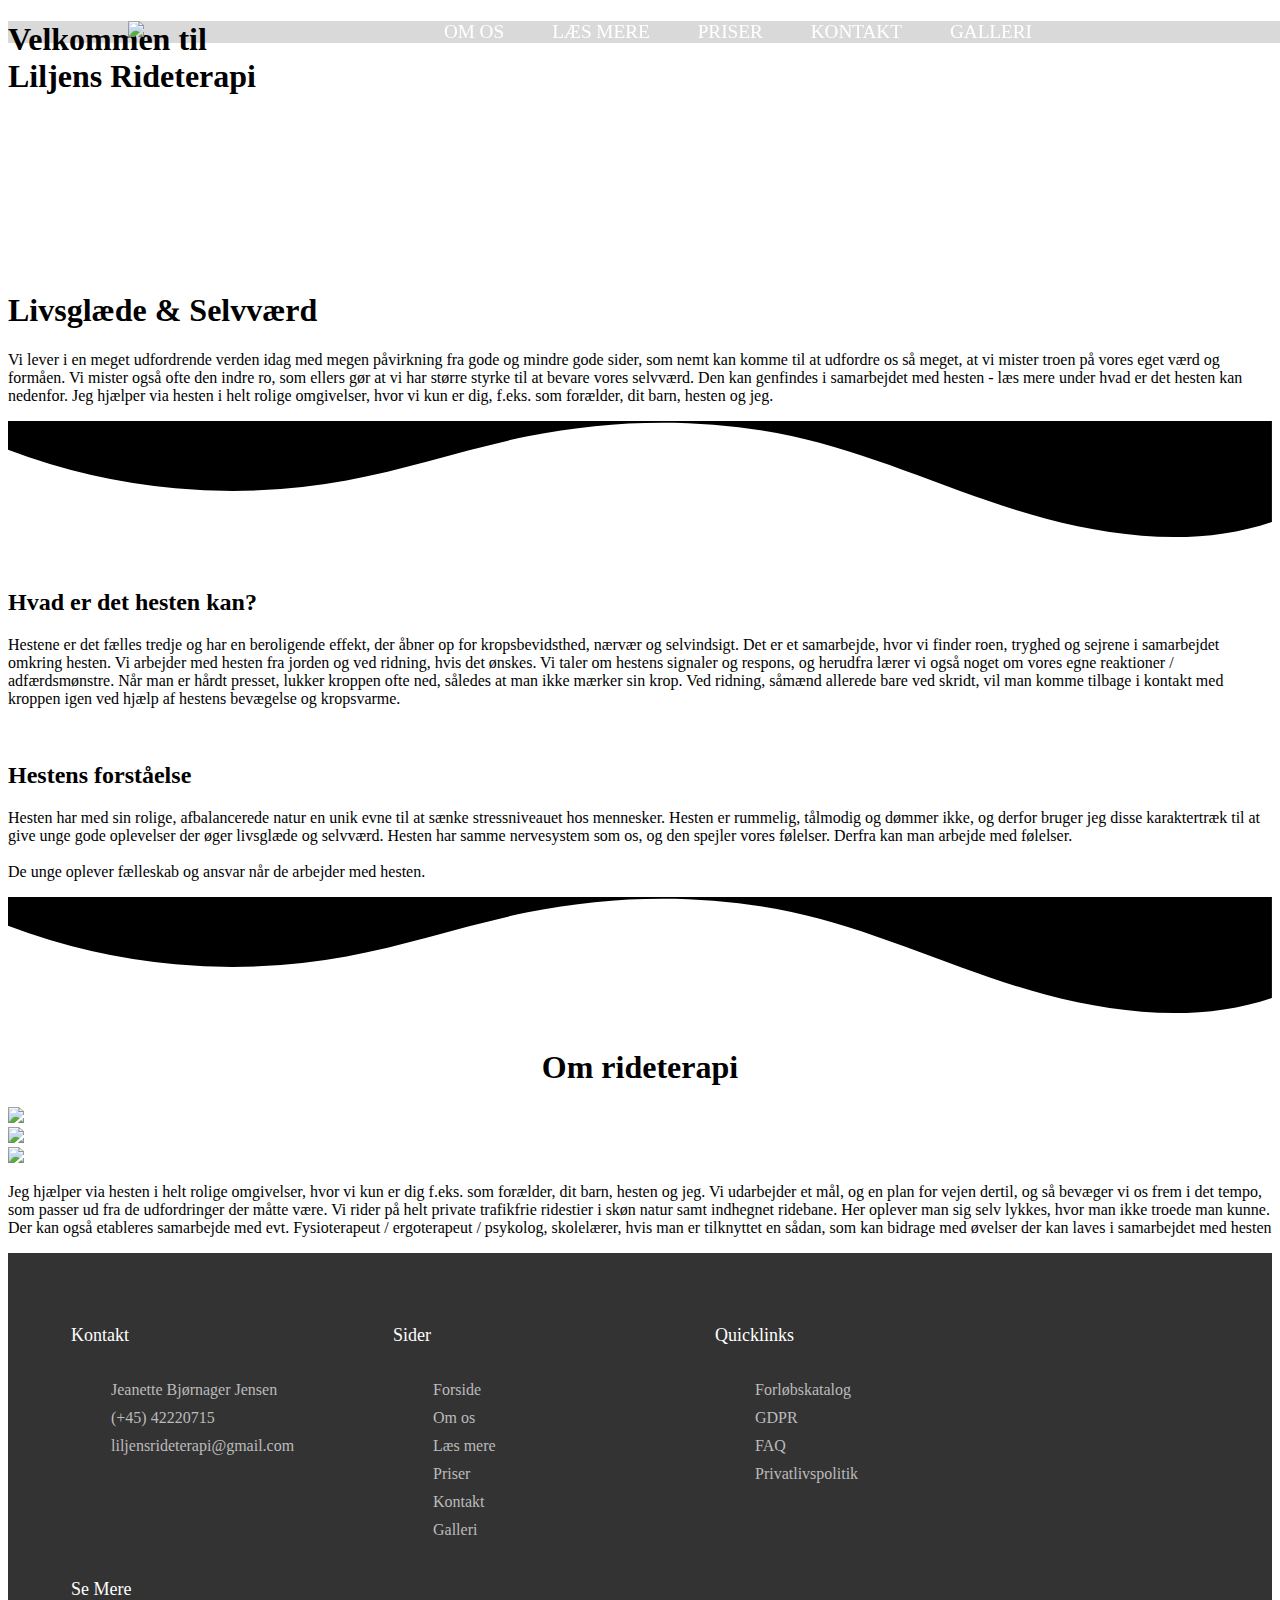
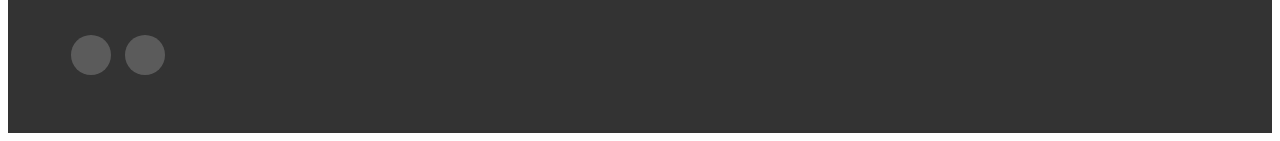
==== index.html @ 7e978960 "location section" ====
<!DOCTYPE html>
<html lang="da">
    <head>
        <meta name="viewport" content="width=device-width,initial-scale=1.0">
        <meta charset="utf-8">
        <title>Liljens Rideterapi</title>
        <link rel="stylesheet" href="css/style.css">
        <link rel="stylesheet" href="css/header.css">
        <link rel="stylesheet" href="css/footer.css">
        <link rel="stylesheet" href="css/pages/frontpage.css">
    </head>
    <body>
        <!-- This is the navbar, should always be 1:1 with other pages. -->
        <header id="navbar">   
            <a href="index.html">
                <img src="images/logo.webp" class="logo-img">
            </a>
            <input type="checkbox" id="nav-toggle" class="nav-toggle">
            <!-- ALWAYS KEEP <NAV> AFTER THIS LINE -->
                <nav>
                    <ul>
                        <li><a href="about_us.html">Om Os</a></li>
                        <li><a href="readmore.html">Læs Mere</a></li>
                        <li><a href="prices.html">Priser</a></li>
                        <li><a href="about_us.html#contact">Kontakt</a></li>
                        <li><a href="gallery.html">Galleri</a></li>
                    </ul>
                </nav>
            <label for="nav-toggle" class="nav-toggle-label">
                <span></span>
            </label>
        </header>

        <div class="vidbox">
            <h1>Velkommen til<br>Liljens Rideterapi</h1>
            <video class="video-bg" autoplay muted loop playsinline>
                <source src="videos/index.mp4" type="video/mp4">
            </video>
        </div>

        <div class="introduction">
            <div class="content">
                <h1>Livsglæde & Selvværd</h1>
                <p>
                    Vi lever i en meget udfordrende verden idag med megen påvirkning fra gode og mindre gode sider,
                    som nemt kan komme til at udfordre os så meget, at vi mister troen på vores eget værd og formåen.
                    Vi mister også ofte den indre ro, som ellers gør at vi har større styrke til at bevare vores selvværd.
                    Den kan genfindes i samarbejdet med hesten - læs mere under hvad er det hesten kan nedenfor.
                    Jeg hjælper via hesten i helt rolige omgivelser, hvor vi kun er dig, f.eks. som forælder, dit barn, hesten og jeg.
                </p>
                <div class="wave">
                    <svg data-name="Layer 1" xmlns="http://www.w3.org/2000/svg" viewBox="0 0 1200 120" preserveAspectRatio="none">
                        <path d="M321.39,56.44c58-10.79,114.16-30.13,172-41.86,82.39-16.72,168.19-17.73,250.45-.39C823.78,31,906.67,72,985.66,92.83c70.05,18.48,146.53,26.09,214.34,3V0H0V27.35A600.21,600.21,0,0,0,321.39,56.44Z" class="shape-fill"></path>
                    </svg>
                </div>
            </div>
        </div>

        <div class="midpage">
            <div class="wrapper">
                <img class="img-left" src="images/index/about_horse_left.webp" alt="">
                <div class="text-box-left">
                    <h2>Hvad er det hesten kan?</h2>
                    <p> 
                        Hestene er det fælles tredje og har en beroligende effekt, der 
                        åbner op for kropsbevidsthed, nærvær og selvindsigt.
                        Det er et samarbejde, hvor vi finder roen, tryghed og sejrene i 
                        samarbejdet omkring hesten. Vi arbejder med hesten fra jorden og 
                        ved ridning, hvis det ønskes. Vi taler om hestens signaler og respons, 
                        og herudfra lærer vi også noget om vores egne reaktioner / adfærdsmønstre. 
                        Når man er hårdt presset, lukker kroppen ofte ned, således at man ikke mærker sin krop.
                        Ved ridning, såmænd allerede bare ved skridt, vil man komme tilbage i kontakt med kroppen igen
                        ved hjælp af hestens bevægelse og kropsvarme.
                    </p>
                </div>
                <img class="img-right" src="images/index/about_horse_right.webp" alt="">
                <div class="text-box-right">
                    <h2>Hestens forståelse</h2>
                    <p>
                        Hesten har med sin rolige, afbalancerede natur en unik evne til 
                        at sænke stressniveauet hos mennesker. Hesten er rummelig, 
                        tålmodig og dømmer ikke, og derfor bruger jeg disse karaktertræk 
                        til at give unge gode oplevelser der øger livsglæde og selvværd.
                        Hesten har samme nervesystem som os, og den spejler vores følelser. Derfra kan man arbejde med følelser.
                        <br><br>
                        De unge oplever fælleskab og ansvar når de arbejder med hesten.
                    </p>
                </div>
            </div>
            <div class="custom-shape-divider-bottom-1689086225">
                <svg data-name="Layer 1" xmlns="http://www.w3.org/2000/svg" viewBox="0 0 1200 120" preserveAspectRatio="none">
                    <path d="M321.39,56.44c58-10.79,114.16-30.13,172-41.86,82.39-16.72,168.19-17.73,250.45-.39C823.78,31,906.67,72,985.66,92.83c70.05,18.48,146.53,26.09,214.34,3V0H0V27.35A600.21,600.21,0,0,0,321.39,56.44Z" class="shape-fill"></path>
                </svg>
            </div>
        </div>

        <div class="img-roll">
            <h1 style="text-align: center; font-size: 42;">Om rideterapi</h1>
            <div class="box">
                <div class="imgrow">
                    <img src="images/index/about_therapy_left.webp">
                </div>

                <div class="imgrow">
                    <img src="images/index/about_therapy_center.webp">
                </div>

                <div class="imgrow">
                    <img src="images/index/about_therapy_right.webp">
                </div>
            </div>
        </div>

        <div class="endpage">
            <div class="content">
                <p>
                    Jeg hjælper via hesten i helt rolige omgivelser, hvor vi kun er dig  f.eks. som forælder, 
                    dit barn, hesten og jeg. Vi udarbejder et mål, og en plan for vejen dertil, og så bevæger 
                    vi os frem i det tempo, som passer ud fra de  udfordringer der måtte være. 
                    Vi rider på helt private trafikfrie ridestier i skøn natur samt indhegnet ridebane.
                    Her oplever man sig selv lykkes, hvor man ikke troede man kunne.
                    Der kan også etableres samarbejde med evt.
                    Fysioterapeut / ergoterapeut / psykolog, skolelærer, hvis man er tilknyttet 
                    en sådan, som kan bidrage med  øvelser der kan laves i samarbejdet med hesten
                </p>
            </div>
        </div>

        <footer>
            <div class="footer-container">
                <div class="footer-row">
                    <div class="footer-col">
                        <h4>Kontakt</h4>
                        <ul>
                            <li><a> Jeanette Bjørnager Jensen</a></li>
                            <li><a>(+45) 42220715</a></li>
                            <li><a>liljensrideterapi@gmail.com</a></li>
                        </ul>
                    </div>
                    <div class="footer-col">
                        <h4>Sider</h4>
                        <ul>
                            <li><a href="index.html">Forside</a></li>
                            <li><a href="about_us.html">Om os</a></li>
                            <li><a href="readmore.html">Læs mere</a></li>
                            <li><a href="prices.html">Priser</a></li>
                            <li><a href="about_us.html#contact">Kontakt</a></li>
                            <li><a href="gallery.html">Galleri</a></li>
                        </ul>
                    </div>
                    <div class="footer-col">
                        <h4>Quicklinks</h4>
                        <ul>
                            <li><a target="_blank" rel="noreferrer noopener" href="#">Forløbskatalog</a></li>
                            <li><a target="_blank" rel="noreferrer noopener" href="#">GDPR</a></li>
                            <li><a target="_blank" rel="noreferrer noopener" href="#">FAQ</a></li>
                            <li><a target="_blank" rel="noreferrer noopener" href="#">Privatlivspolitik</a></li>
                        </ul>
                    </div>
                    <div class="footer-col">
                        <h4>Se mere</h4>
                        <div class="social-links">
                            <a target="_blank" rel="noreferrer noopener" href="https://www.facebook.com/profile.php?id=100095367817669"><i class="fab fa-facebook-f"></i></a>
                            <a target="_blank" rel="noreferrer noopener" href="https://www.youtube.com/watch?v=_ypN3H0kJZA"><i class="fab fa-youtube"></i></a>
                        </div>
                    </div>
                </div>
            </div>
        </footer>

        <!-- <script src="js/index.js"></script> -->
        <script type="text/javascript">
            navbar = document.getElementById("navbar");
            navbar.classList.add('nav-background-light');
                window.addEventListener("scroll", function() {
                    var scrollTop = window.pageYOffset || document.documentElement.scrollTop;
                    if (scrollTop < 400) {
                        navbar.style.top = "0";
                    } else {
                        navbar.style.top = "-150px";
                    }
                })
        </script>

    </body>
</html>
---- css/style.css ----
:root {
    --vidbox-color: rgba(0, 0, 0, 0);
    --bg-blue: rgb(222, 236, 255);
    --bg-white: white;
    --text-color: #2d2e33;
    --wave-color-light: white;
    --wave-color-blue: rgb(222, 236, 255);
    --img-outline-color: #2d2e33;
    --contact-form-outline: #7e98be;
    --input-outline: rgba(0, 0, 0, 0.1);
    --input-outline-focus: #7bd4b1;
    --blog-text-color: rgb(92, 116, 151);
    --price-box-color: #ececec;
    --header-color: rgba(0, 0, 0, 0.15);
    --blog-box-color: white;
    --blog-box-outline: #ececec;
    --blog-title-color: #272727;
}
---- css/header.css ----
/* navigation styles start here */

header {
    background: var(--header-color);
    text-align: center;
    position: fixed;
    z-index: 999;
    width: 100%;
}

.nav-toggle {
    display: none;
}

.nav-toggle-label {
    position: absolute;
    top: 0;
    left: 0;
    margin-left: 1em;
    height: 100%;
    display: flex;
    align-items: center;
}

.nav-toggle-label span,
.nav-toggle-label span::before,
.nav-toggle-label span::after {
    display: block;
    background: white;
    height: 2px;
    width: 2em;
    border-radius: 2px;
    position: relative;
}

.nav-toggle-label span::before,
.nav-toggle-label span::after {
    content: '';
    position: absolute;
}

.nav-toggle-label span::before {
    bottom: 7px;
}

.nav-toggle-label span::after {
    top: 7px;
}

nav {
    position: absolute;
    text-align: left;
    top: 100%;
    left: 0;
    background: var(--header-color);
    width: 100%;
    transform: scale(1, 0);
    transform-origin: top;
    transition: transform 400ms ease-in-out;
}

nav ul {
    margin: 0;
    padding: 0;
    list-style: none;
}

nav li {
    margin-bottom: 1em;
    margin-left: 1em;
}

nav a {
    color: white;
    text-decoration: none;
    font-size: 1.2rem;
    text-transform: uppercase;
    opacity: 0;
    transition: opacity 150ms ease-in-out;
}

nav a:hover {
    color: var(--text-color);
}

.nav-toggle:checked ~ nav {
    transform: scale(1,1);
}

.nav-toggle:checked ~ nav a {
    opacity: 1;
    transition: opacity 250ms ease-in-out 250ms;
}

.logo-img {
    grid-column: 1 / 2;
    height: 8em;
    cursor: pointer;
}

/* handle design on larger windows */
@media screen and (min-width: 800px) {
    .nav-toggle-label {
        display: none;
    }

    header {
        display: grid;
        grid-template-columns: 1fr auto minmax(600px, 3fr) 1fr;
    }

    nav {
        all: unset;
        grid-column: 3 / 4;
        display: flex;
        justify-content: flex-end;
        align-items: center;
    }

    nav ul {
        display: flex;
    }

    nav li {
        margin-left: 3em;
        margin-bottom: 0;
    }

    nav a {
        opacity: 1;
        position: relative;
    }

    nav a::before {
        content: '';
        display: block;
        height: 2px;
        background: var(--text-color);
        position: absolute;
        bottom: -.5em;
        left: 0;
        right: 0;
        transform: scale(0, 1);
        transition: transform ease-in-out 250ms;
    }

    nav a:hover::before {
        transform: scale(1, 1);
    }
}
---- css/footer.css ----
footer {
    background: #333;
    color: white;
    padding: 3em;

    margin-top: auto;
}

.footer-container {
    max-width: 1170px;
    margin: auto;
}

ul {
    list-style: none;
}

.footer-row {
    display: flex;
    flex-wrap: wrap;
}

.footer-col {
    width: 25%;
    padding: 0 15px;
}

.footer-col h4 {
    font-size: 18px;
    color: white;
    text-transform: capitalize;
    margin-bottom: 35px;
    font-weight: 500;
    position: relative;
}

.footer-col h4::before {
    content: '';
    position: absolute;
    left: 0;
    bottom: -10px;
    background-color: var(--backgroundcolor);
    height: 2px;
    box-sizing: border-box;
    width: 50px;
}

.footer-col ul li:not(:last-child) {
    margin-bottom: 10px;
}

.footer-col ul li a {
    font-size: 16px;
    color: #ffffff;
    text-decoration: none;
    font-weight: 300;
    color: #bbbbbb;
    display: block;
    transition: all 0.3s ease;
}

.footer-col ul li a:hover {
    color: #ffffff;
    padding-left: 8px;
}

.footer-col .social-links a {
    display: inline-flex;
    height: 40px;
    width: 40px;
    background-color: rgba(255, 255, 255, 0.2);
    margin: 0 10px 10px 0;
    text-decoration: none;
    text-align: center;
    align-items: center;
    justify-content: center;
    line-height: 40px;
    border-radius: 50%;
    color: white;
    transition: all 0.5s ease;
}

.footer-col .social-links a:hover {
    color: #24262b;
    background-color: white;
}

/* responsive */

@media(max-width: 767px) {
    .footer-col {
        width: 50%;
        margin-bottom: 30px;
    }
}

@media(max-width: 574px) {
    .footer-col {
        width: 100%;
    }
}
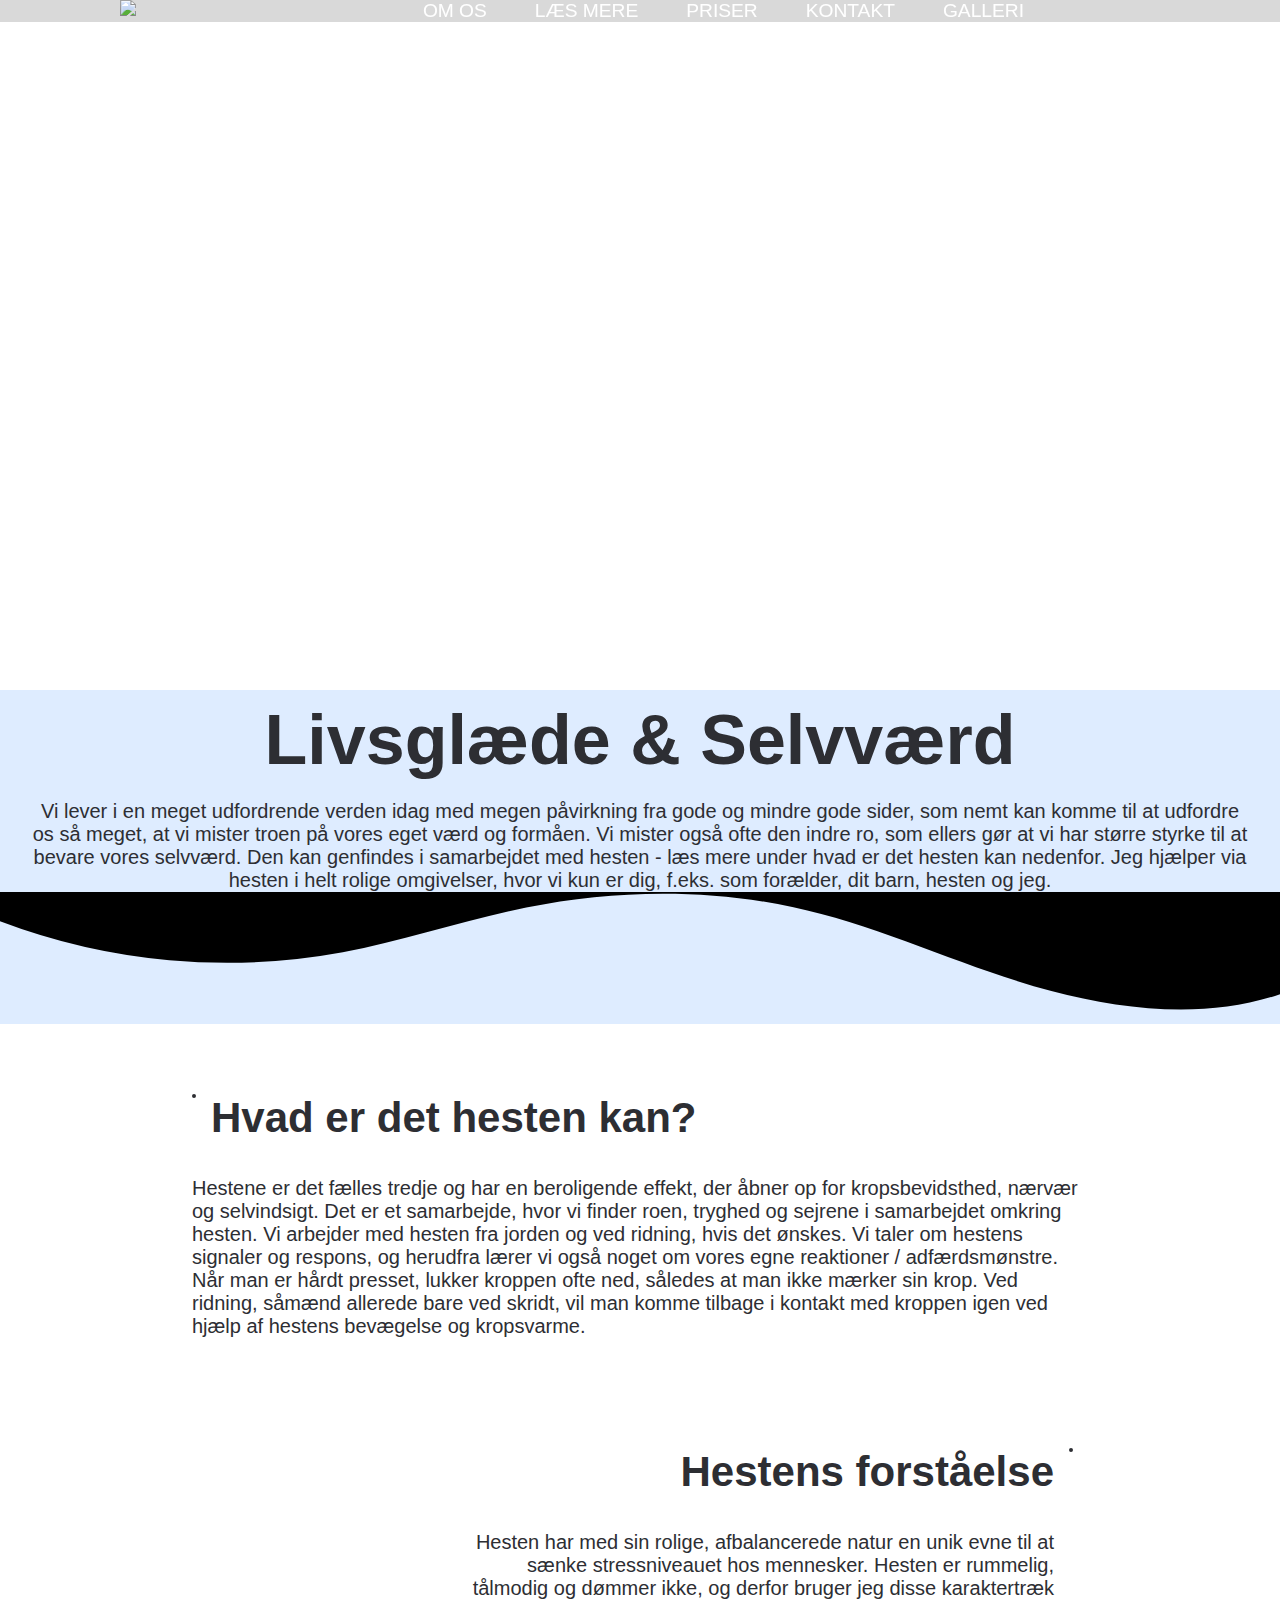
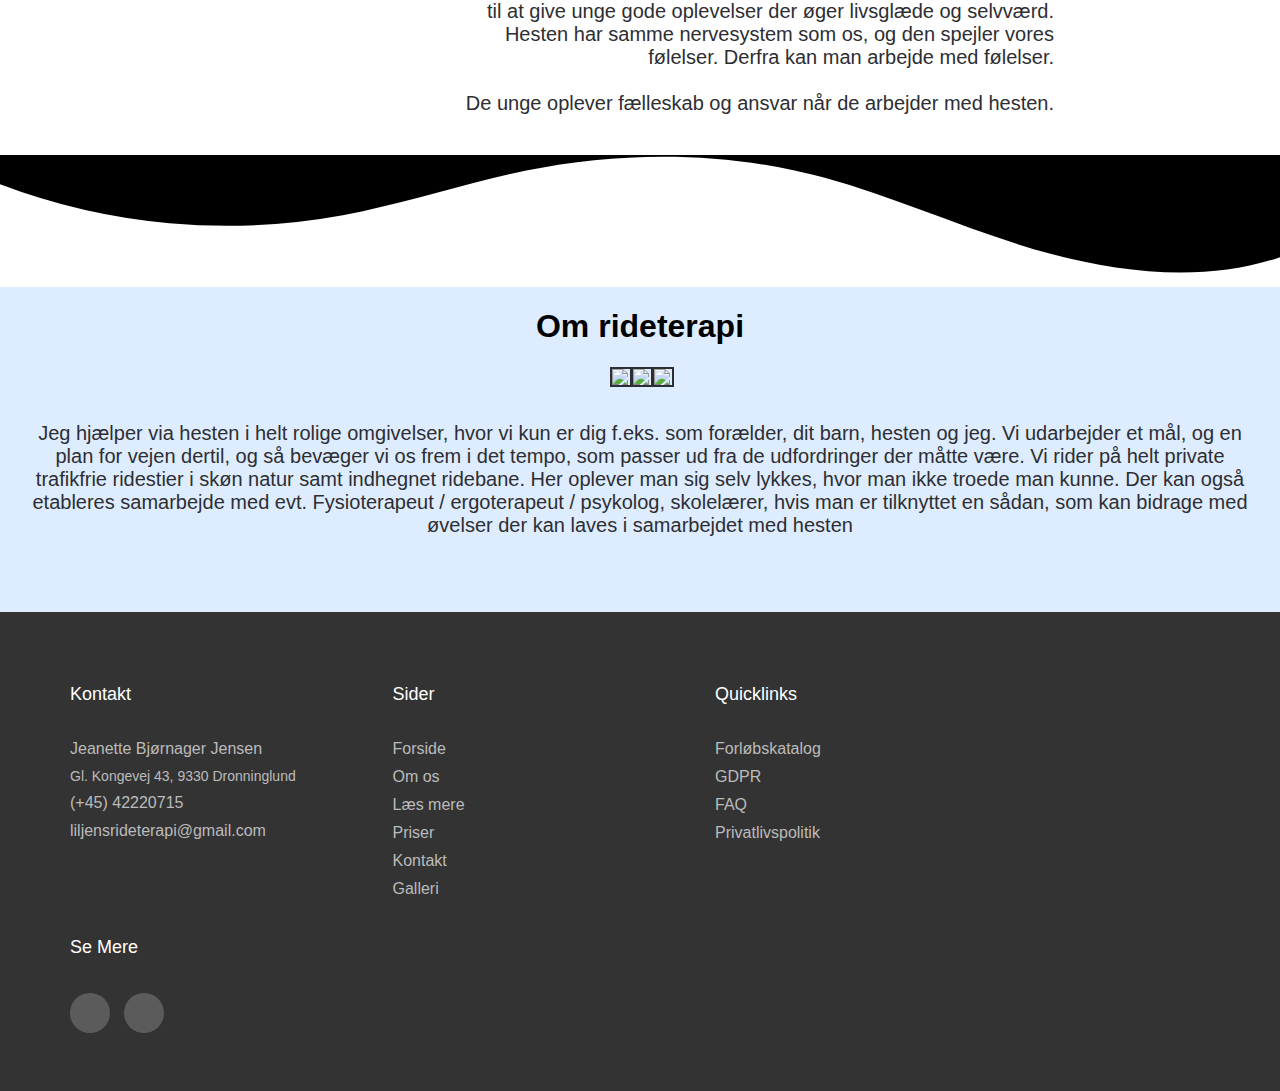
==== commit f172d898: "address on footer" ====
--- a/index.html
+++ b/index.html
@@ -7,7 +7,7 @@
         <link rel="stylesheet" href="css/style.css">
         <link rel="stylesheet" href="css/header.css">
         <link rel="stylesheet" href="css/footer.css">
-        <link rel="stylesheet" href="css/pages/frontpage.css">
+        <link rel="stylesheet" href="css/pages/index.css">
     </head>
     <body>
         <!-- This is the navbar, should always be 1:1 with other pages. -->
@@ -48,7 +48,7 @@
                     Den kan genfindes i samarbejdet med hesten - læs mere under hvad er det hesten kan nedenfor.
                     Jeg hjælper via hesten i helt rolige omgivelser, hvor vi kun er dig, f.eks. som forælder, dit barn, hesten og jeg.
                 </p>
-                <div class="wave">
+                <div class="top-wave-index">
                     <svg data-name="Layer 1" xmlns="http://www.w3.org/2000/svg" viewBox="0 0 1200 120" preserveAspectRatio="none">
                         <path d="M321.39,56.44c58-10.79,114.16-30.13,172-41.86,82.39-16.72,168.19-17.73,250.45-.39C823.78,31,906.67,72,985.66,92.83c70.05,18.48,146.53,26.09,214.34,3V0H0V27.35A600.21,600.21,0,0,0,321.39,56.44Z" class="shape-fill"></path>
                     </svg>
@@ -87,7 +87,7 @@
                     </p>
                 </div>
             </div>
-            <div class="custom-shape-divider-bottom-1689086225">
+            <div class="bottom-wave">
                 <svg data-name="Layer 1" xmlns="http://www.w3.org/2000/svg" viewBox="0 0 1200 120" preserveAspectRatio="none">
                     <path d="M321.39,56.44c58-10.79,114.16-30.13,172-41.86,82.39-16.72,168.19-17.73,250.45-.39C823.78,31,906.67,72,985.66,92.83c70.05,18.48,146.53,26.09,214.34,3V0H0V27.35A600.21,600.21,0,0,0,321.39,56.44Z" class="shape-fill"></path>
                 </svg>
@@ -133,6 +133,7 @@
                         <h4>Kontakt</h4>
                         <ul>
                             <li><a> Jeanette Bjørnager Jensen</a></li>
+                            <li><a style="font-size:14px">Gl. Kongevej 43, 9330 Dronninglund</a></li>
                             <li><a>(+45) 42220715</a></li>
                             <li><a>liljensrideterapi@gmail.com</a></li>
                         </ul>
--- a/css/pages/index.css
+++ b/css/pages/index.css
@@ -0,0 +1,203 @@
+@import url('https://fonts.googleapis.com/css2?family=Poppins:wght@300;400;500;600;700&display=swap');
+
+* {
+    padding: 0px;
+}
+
+html {
+    height: 100%;
+}
+
+body {
+    margin: 0;
+    /* Body background left out for curvature background. */
+    /* background: var(--backgroundcolor); */
+    font-family: 'Work Sans', sans-serif;
+    font-weight: 400;
+
+    min-height: 100%;
+
+    display: flex;
+    flex-direction: column;
+}
+
+/* Video background box */
+.vidbox {
+    display: flex;
+    justify-content: center;
+    align-items: center;
+    text-align: center;
+    background: var(--vidbox-color);
+    color: white;
+    padding-bottom: 15px;
+    position: relative;
+    overflow: hidden;
+    min-height: 75vh;
+}
+
+.vidbox h1 {
+    position: absolute;
+    bottom: 0;
+}
+
+.video-bg {
+    position: absolute;
+    z-index: -1;
+    top: 50%;
+    left: 50%;
+    transform: translate(-50%, -50%);
+    min-width: 100%;
+    min-height: 100%;
+}
+
+/* Introduction text */
+.introduction {
+    background-color: var(--bg-blue);
+}
+
+.content{
+    display: block;
+    text-align: center;
+    color:var(--text-color);
+    max-width: 100%;
+}
+
+.content h1{
+    font-size: 40px;
+    margin-top: 10px;
+    position: relative;
+    margin-bottom: 5px;
+}
+
+.content p{
+    font-size: 20px;
+    margin-right: auto;
+    margin-left: auto;
+    max-width: 95%;
+    word-wrap: normal;
+    margin-bottom: 0;
+}
+
+/* Two images */
+.midpage {
+    background-color: var(--bg-white);
+}
+
+.wrapper {
+    margin: 70px auto;
+    width: 70%;
+}
+
+.img-left {
+    max-width: 360px;
+    float: left;
+    border: 2px solid var(--img-outline-color);
+    border-radius: 5px;
+    margin-right: 15px;
+    margin-bottom: 10px;
+}
+
+.text-box-left {
+    color: var(--text-color);
+    margin-bottom: 110px;
+    text-align: left;
+    width: 100%;
+}
+
+.text-box-left h2,
+.text-box-right h2 {
+    font-size: 42px;
+    margin-top: 0;
+}
+
+.img-right {
+    max-width: 360px;
+    float: left;
+    border: 2px solid var(--img-outline-color);
+    border-radius: 5px;
+    margin-right: 15px;
+    margin-bottom: 10px;
+}
+
+.text-box-right {
+    color: var(--text-color);
+    margin-bottom: 20px;
+    text-align: left;
+    max-width: 100%;
+}
+
+.text-box-left p,
+.text-box-right p {
+    font-size: 20px;
+}
+
+/* 3 Images near the page bottom */
+.img-roll {
+    display: flex;
+    flex-direction: column;
+    justify-content: center;
+    align-items: center;
+    text-align: center;
+    padding: 0px 60px 0 60px;
+    background-color: var(--bg-blue);
+}
+
+.img-roll .box{
+    display: flex;
+    flex-direction: row;
+    justify-content: space-between;
+}
+
+.img-roll .box .imgrow{
+    display: flex;
+    flex-direction: column;
+    width: 30%;
+}
+
+.img-roll .box .imgrow img{
+    width: 100%;
+    margin-bottom: 15px;
+    border: 2px solid var(--img-outline-color);
+}
+
+.endpage {
+    background-color: var(--bg-blue);
+    padding-bottom: 75px;
+}
+
+/* Handle design on larger screens. */
+@media screen and (min-width: 1200px) {
+    .vidbox {
+        min-height: 75vh;
+    }
+
+    .content h1 {
+        font-size: 70px;
+    }
+
+    .logo {
+        grid-column: 1 / 2;
+        color: var(--text-color);
+    }
+
+    .img-left {
+        max-width: 360px;
+        max-height: 275px;
+    }
+
+    .img-right {
+        max-width: 360px;
+        max-height: 275px;
+        float: right;
+        border: 2px solid var(--text-color);
+        border-radius: 5px;
+        margin-left: 15px;
+    }
+    
+    .text-box-right {
+        color: var(--text-color);
+        text-align: right;
+        max-width: 600px;
+        float: right;
+    }
+}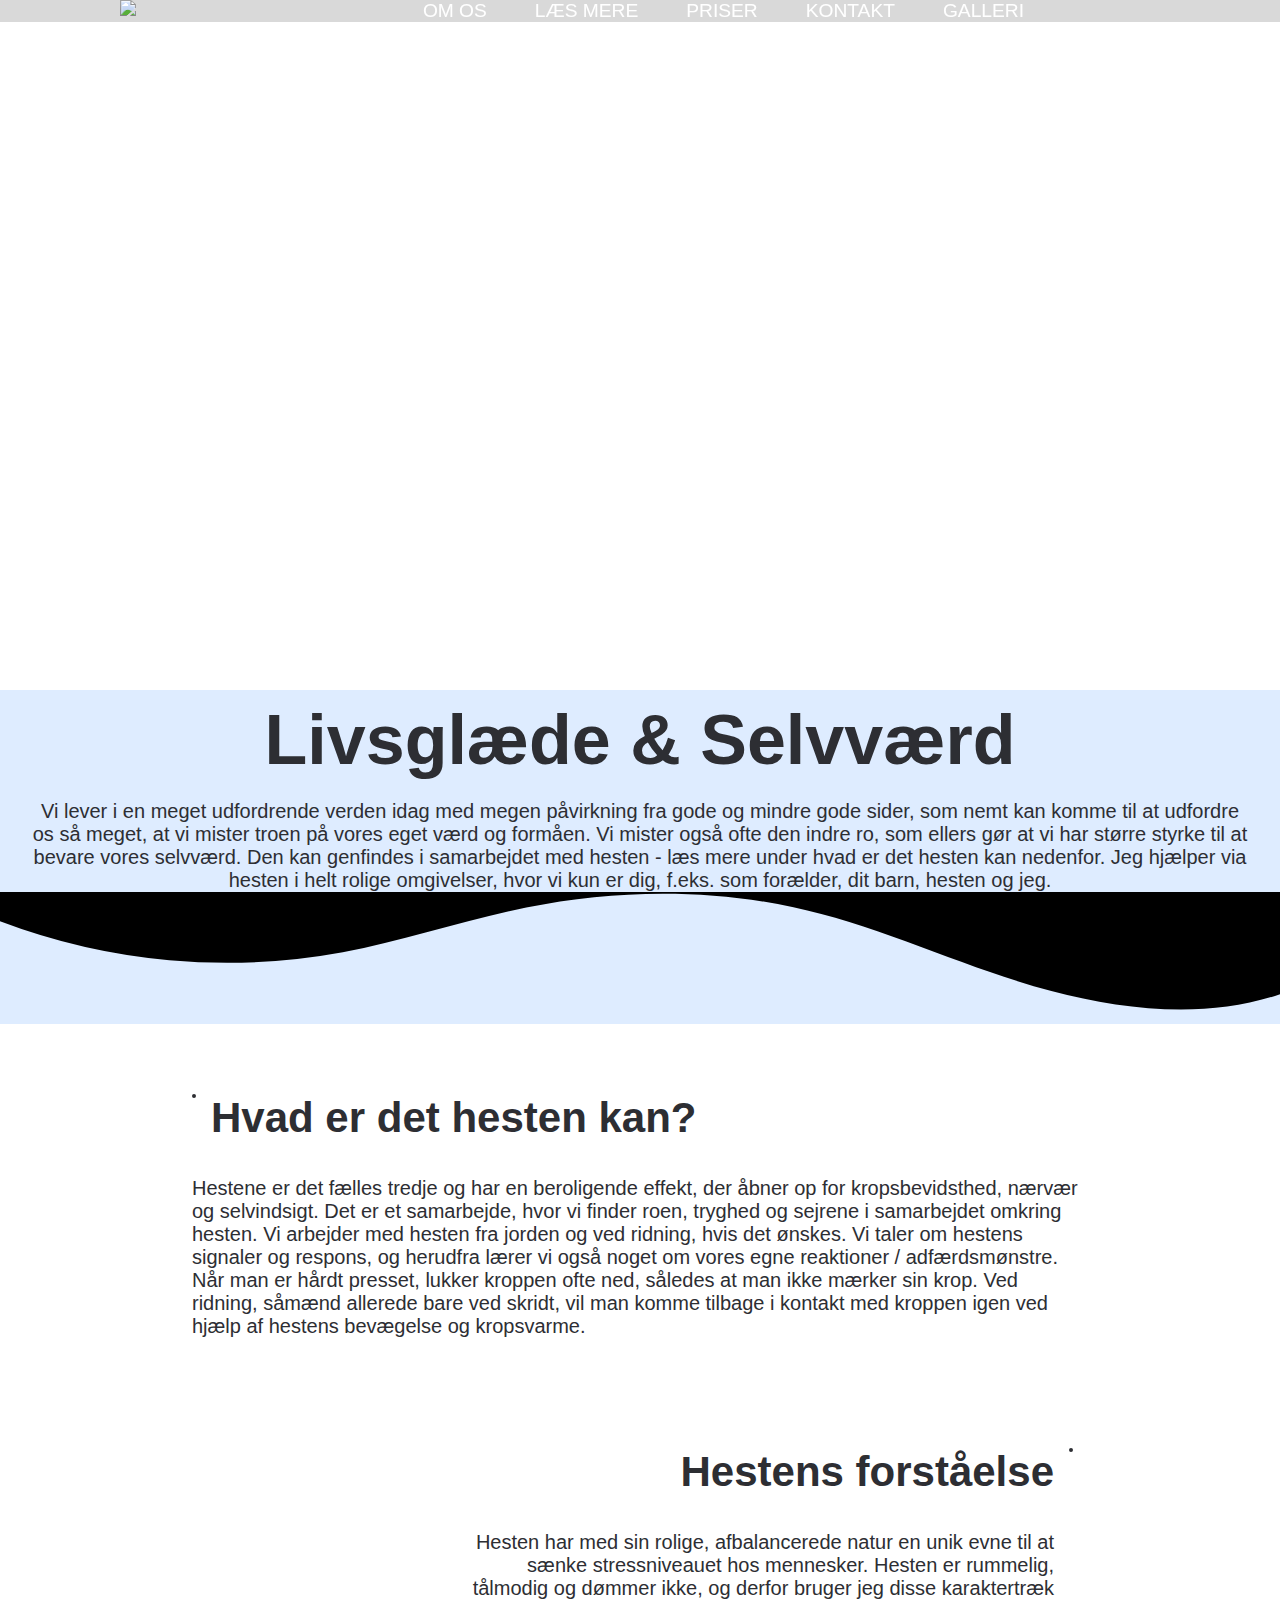
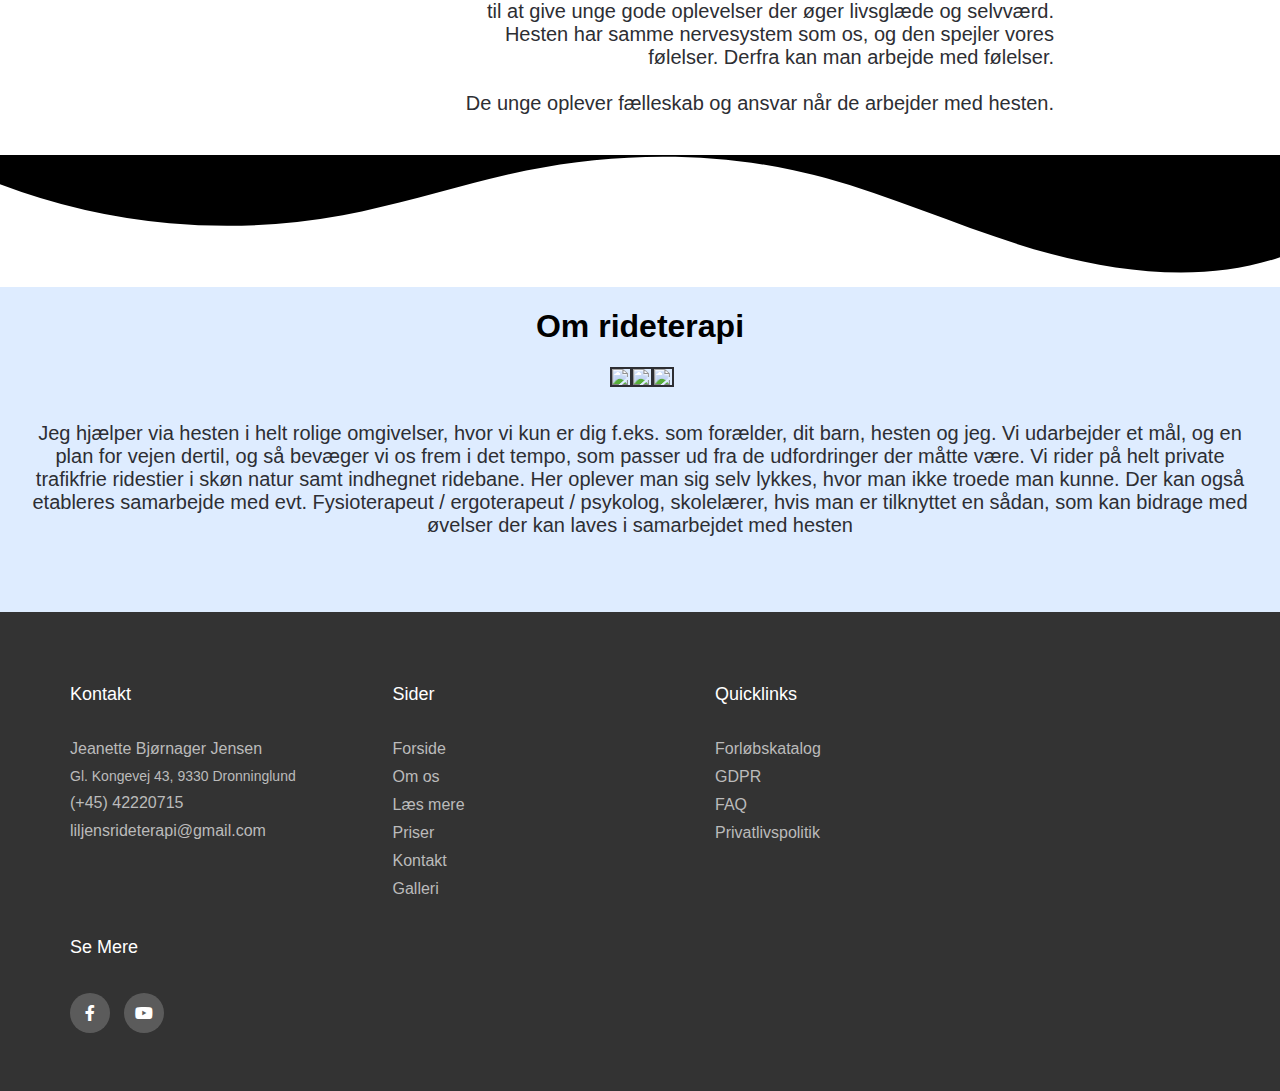
==== commit 9e41c6e2: "fix footer fa-icons" ====
--- a/index.html
+++ b/index.html
@@ -1,14 +1,17 @@
 <!DOCTYPE html>
 <html lang="da">
-    <head>
-        <meta name="viewport" content="width=device-width,initial-scale=1.0">
-        <meta charset="utf-8">
-        <title>Liljens Rideterapi</title>
-        <link rel="stylesheet" href="css/style.css">
-        <link rel="stylesheet" href="css/header.css">
-        <link rel="stylesheet" href="css/footer.css">
-        <link rel="stylesheet" href="css/pages/index.css">
-    </head>
+<head>
+    <meta name="viewport" content="width=device-width,initial-scale=1.0">
+    <meta charset="utf-8">
+    <title>Liljens Rideterapi</title>
+    <link rel="stylesheet" href="css/style.css">
+    <link rel="stylesheet" href="css/header.css">
+    <link rel="stylesheet" href="css/footer.css">
+    <link rel="stylesheet" href="css/pages/index.css">
+
+    <!-- Import font for fa-icons in the footer -->
+    <link rel="stylesheet" type="text/css" href="https://cdnjs.cloudflare.com/ajax/libs/font-awesome/5.15.1/css/all.min.css">
+</head>
     <body>
         <!-- This is the navbar, should always be 1:1 with other pages. -->
         <header id="navbar">   
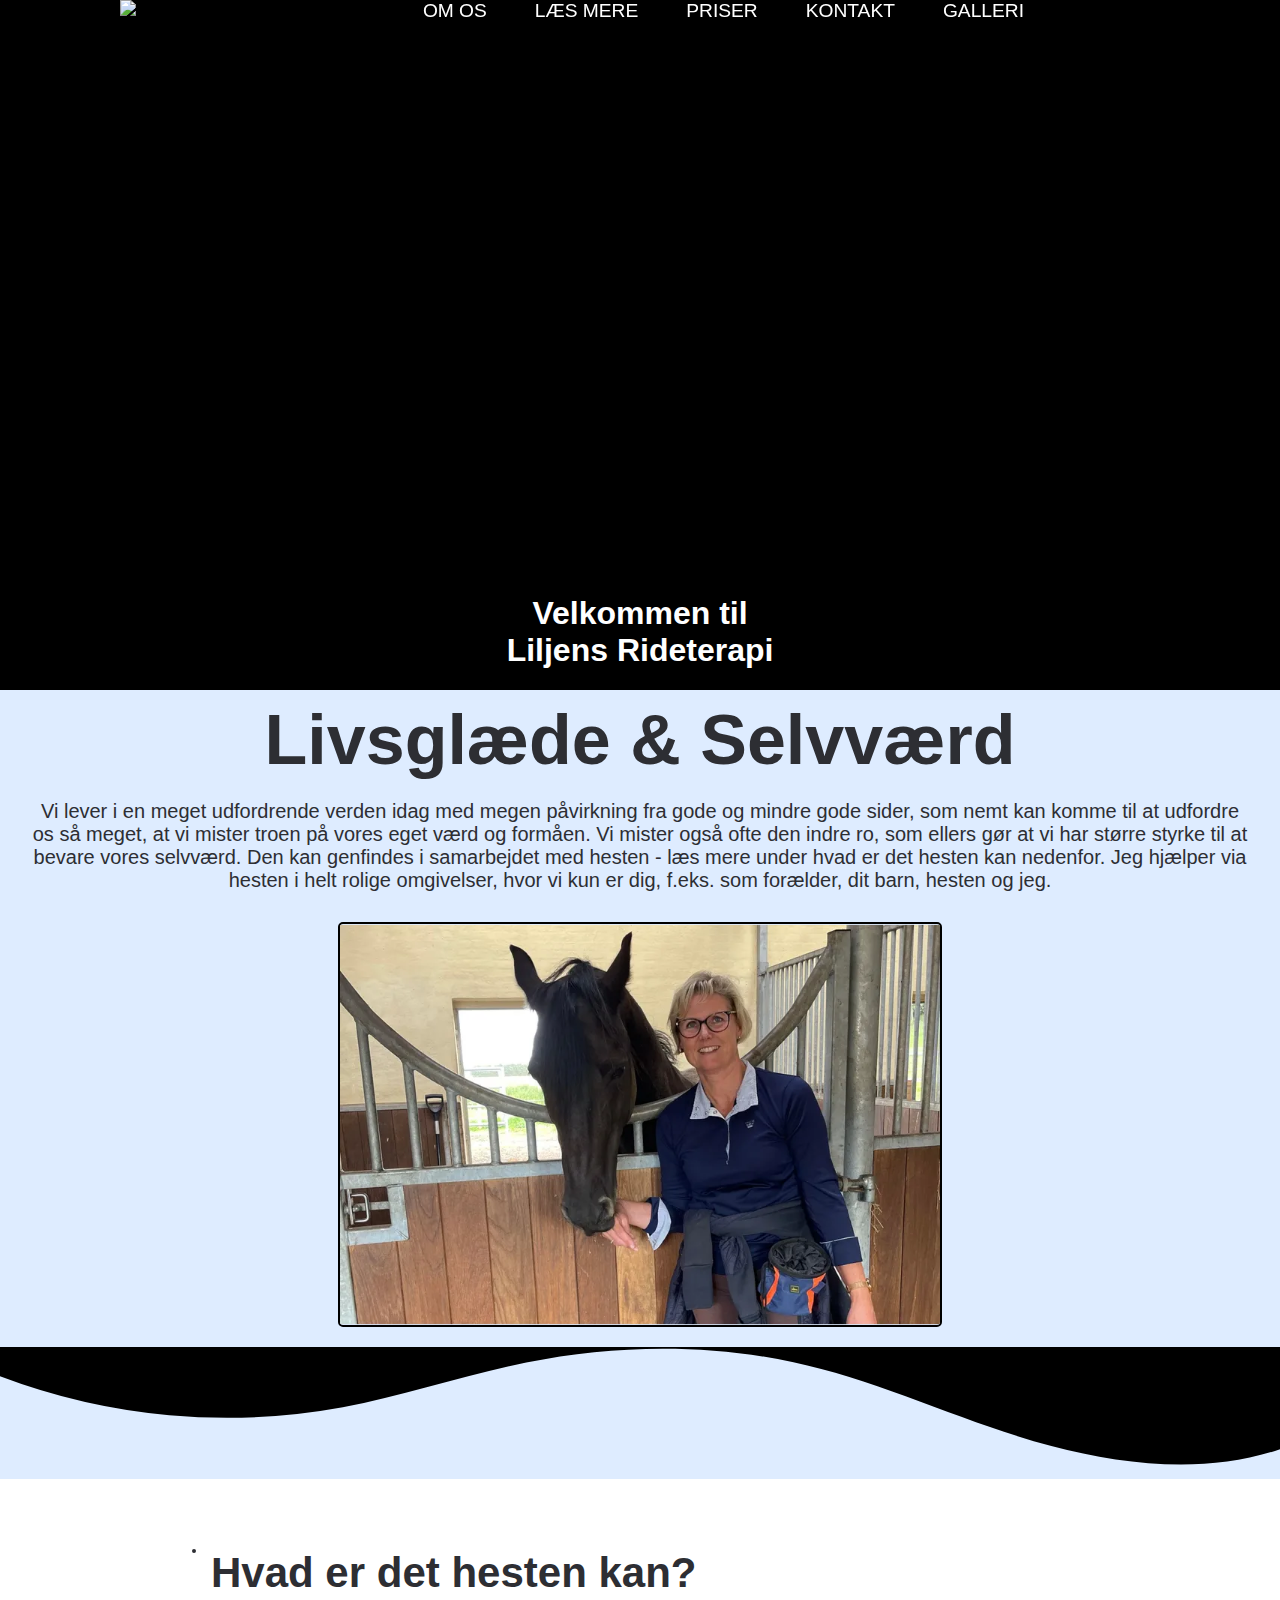
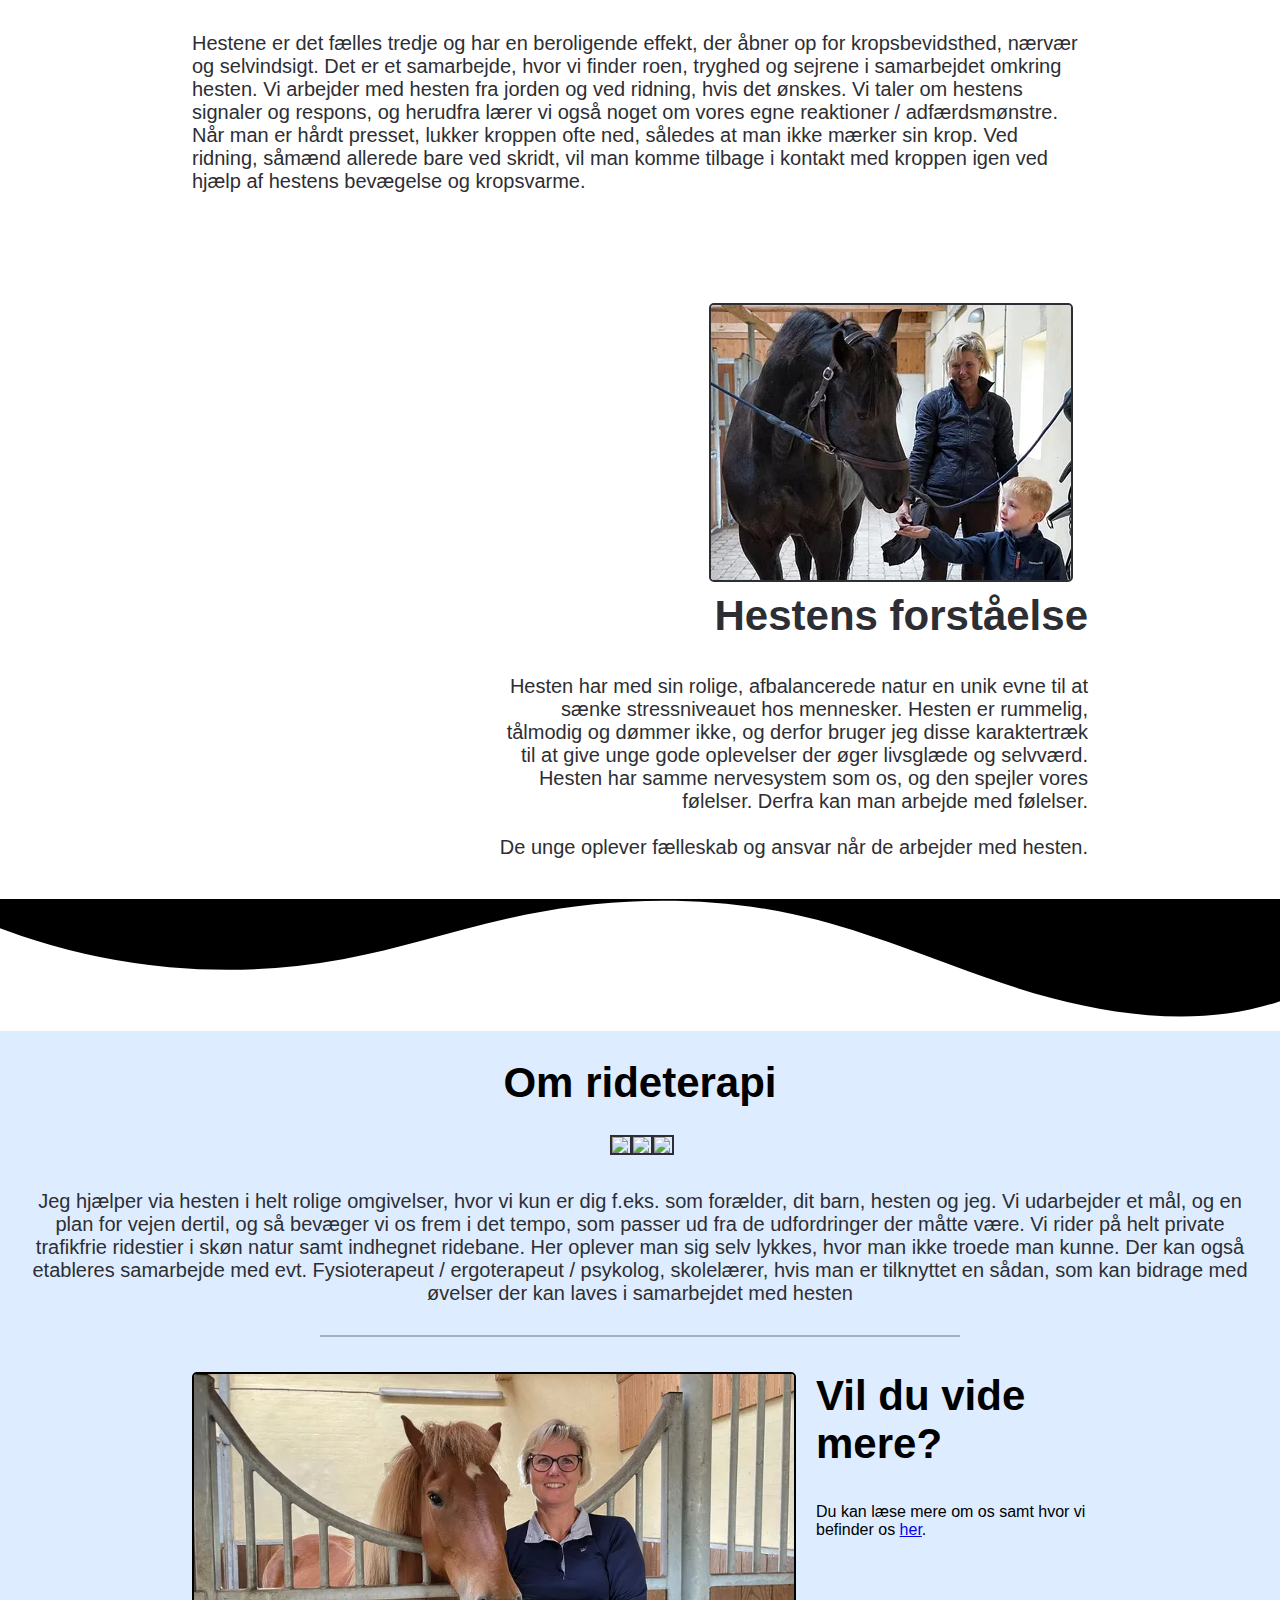
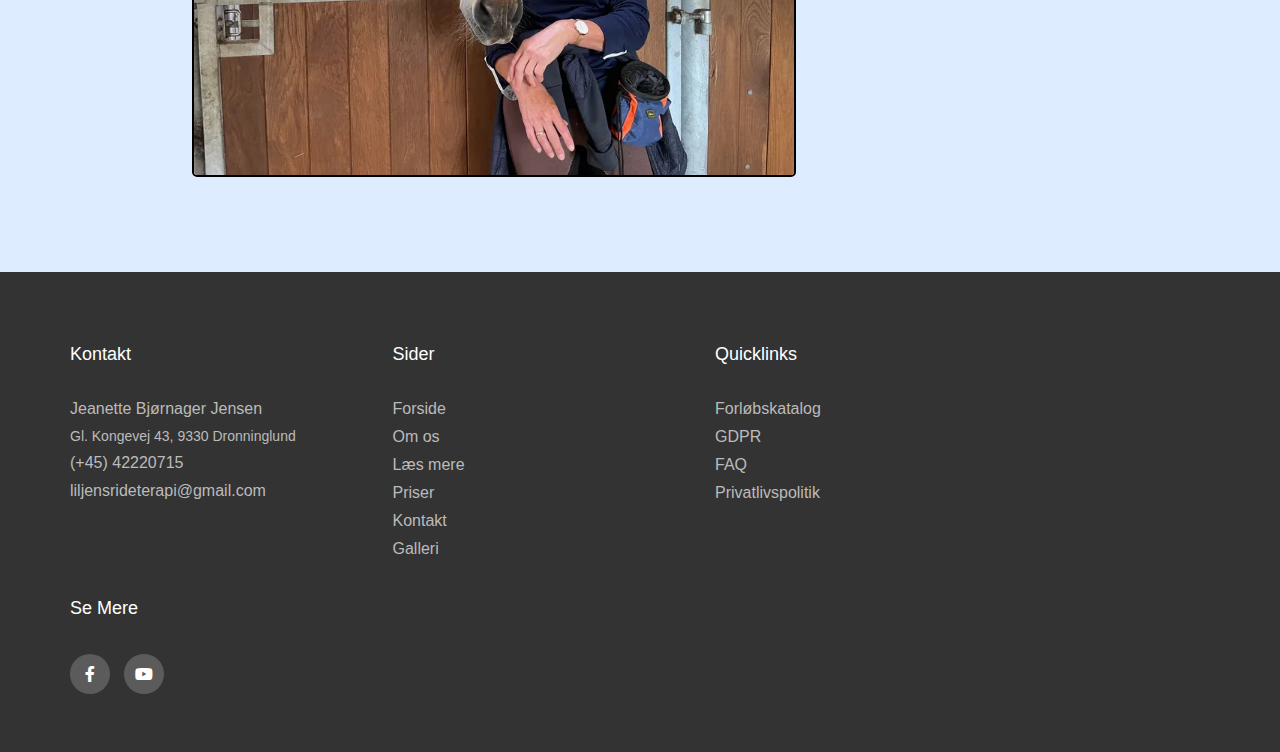
==== commit 16d642ae: "update youtube link" ====
--- a/index.html
+++ b/index.html
@@ -37,7 +37,7 @@
         <div class="vidbox">
             <h1>Velkommen til<br>Liljens Rideterapi</h1>
             <video class="video-bg" autoplay muted loop playsinline>
-                <source src="videos/index.mp4" type="video/mp4">
+                <source src="videos/index.webm" type="video/mp4">
             </video>
         </div>
 
@@ -51,6 +51,9 @@
                     Den kan genfindes i samarbejdet med hesten - læs mere under hvad er det hesten kan nedenfor.
                     Jeg hjælper via hesten i helt rolige omgivelser, hvor vi kun er dig, f.eks. som forælder, dit barn, hesten og jeg.
                 </p>
+                <div class="intro-img-container">
+                    <img src="images/about_us/about_me.webp" class="intro-img" alt="">
+                </div>
                 <div class="top-wave-index">
                     <svg data-name="Layer 1" xmlns="http://www.w3.org/2000/svg" viewBox="0 0 1200 120" preserveAspectRatio="none">
                         <path d="M321.39,56.44c58-10.79,114.16-30.13,172-41.86,82.39-16.72,168.19-17.73,250.45-.39C823.78,31,906.67,72,985.66,92.83c70.05,18.48,146.53,26.09,214.34,3V0H0V27.35A600.21,600.21,0,0,0,321.39,56.44Z" class="shape-fill"></path>
@@ -90,15 +93,16 @@
                     </p>
                 </div>
             </div>
-            <div class="bottom-wave">
-                <svg data-name="Layer 1" xmlns="http://www.w3.org/2000/svg" viewBox="0 0 1200 120" preserveAspectRatio="none">
-                    <path d="M321.39,56.44c58-10.79,114.16-30.13,172-41.86,82.39-16.72,168.19-17.73,250.45-.39C823.78,31,906.67,72,985.66,92.83c70.05,18.48,146.53,26.09,214.34,3V0H0V27.35A600.21,600.21,0,0,0,321.39,56.44Z" class="shape-fill"></path>
-                </svg>
-            </div>
+        </div>
+
+        <div class="bottom-wave">
+            <svg data-name="Layer 1" xmlns="http://www.w3.org/2000/svg" viewBox="0 0 1200 120" preserveAspectRatio="none">
+                <path d="M321.39,56.44c58-10.79,114.16-30.13,172-41.86,82.39-16.72,168.19-17.73,250.45-.39C823.78,31,906.67,72,985.66,92.83c70.05,18.48,146.53,26.09,214.34,3V0H0V27.35A600.21,600.21,0,0,0,321.39,56.44Z" class="shape-fill"></path>
+            </svg>
         </div>
 
         <div class="img-roll">
-            <h1 style="text-align: center; font-size: 42;">Om rideterapi</h1>
+            <h1 style="text-align: center; font-size: 42px;">Om rideterapi</h1>
             <div class="box">
                 <div class="imgrow">
                     <img src="images/index/about_therapy_left.webp">
@@ -127,6 +131,16 @@
                     en sådan, som kan bidrage med  øvelser der kan laves i samarbejdet med hesten
                 </p>
             </div>
+            <div class="ruler"><span></span></div>
+            <div id="learnmore" class="learn-more">
+                <img src="images/index/learn_more.webp" class="learn-more-img" alt="">
+                <div class="learn-more-text">
+                    <h2>Vil du vide mere?</h2>
+                    <p>
+                        Du kan læse mere om os samt hvor vi befinder os <a href="about_us.html">her</a>.
+                    </p>
+                </div>
+            </div>
         </div>
 
         <footer>
@@ -165,7 +179,7 @@
                         <h4>Se mere</h4>
                         <div class="social-links">
                             <a target="_blank" rel="noreferrer noopener" href="https://www.facebook.com/profile.php?id=100095367817669"><i class="fab fa-facebook-f"></i></a>
-                            <a target="_blank" rel="noreferrer noopener" href="https://www.youtube.com/watch?v=_ypN3H0kJZA"><i class="fab fa-youtube"></i></a>
+                            <a target="_blank" rel="noreferrer noopener" href="https://www.youtube.com/@liljensrideterapi/videos"><i class="fab fa-youtube"></i></a>
                         </div>
                     </div>
                 </div>
--- a/css/pages/index.css
+++ b/css/pages/index.css
@@ -45,6 +45,7 @@
     z-index: -1;
     top: 50%;
     left: 50%;
+	background: black;
     transform: translate(-50%, -50%);
     min-width: 100%;
     min-height: 100%;
@@ -55,11 +56,42 @@
     background-color: var(--bg-blue);
 }
 
+.intro-img-container {
+    display: flex;
+    margin-left: auto;
+    margin-right: auto;
+    align-items: center;
+    justify-content: center;
+}
+
+.intro-img {
+    max-width: 90%;
+    float: left;
+    border: 2px solid var(--textcolordark);
+    border-radius: 5px;
+    border: 2px solid black;
+    margin-top: 30px;
+    margin-bottom: 20px;
+    margin-right: auto;
+    margin-left: auto;
+}
+
 .content{
     display: block;
     text-align: center;
     color:var(--text-color);
     max-width: 100%;
+}
+
+.ruler {
+    margin-top: 30px;
+    margin-bottom: 30px;
+    width: 50%;
+    margin-left: auto;
+    margin-right: auto;
+    align-items: center;
+    justify-content: center;
+    border-bottom: 2px solid rgba(0, 0, 0, 0.25);
 }
 
 .content h1{
@@ -89,7 +121,7 @@
 }
 
 .img-left {
-    max-width: 360px;
+    max-width: 90%;
     float: left;
     border: 2px solid var(--img-outline-color);
     border-radius: 5px;
@@ -111,7 +143,7 @@
 }
 
 .img-right {
-    max-width: 360px;
+    max-width: 90%;
     float: left;
     border: 2px solid var(--img-outline-color);
     border-radius: 5px;
@@ -129,6 +161,53 @@
 .text-box-left p,
 .text-box-right p {
     font-size: 20px;
+}
+
+.learn-more {
+    background: var(--bg-blue);
+    margin-top: 100px;
+    align-items: center;
+    justify-content: center;
+    margin-top: 0;
+    margin-left: auto;
+    margin-right: auto;
+    width: 70%;
+}
+
+.learn-more-img {
+    max-width: 100%;
+    float: left;
+    border: 2px solid var(--textcolordark);
+    border-radius: 5px;
+    border: 2px solid black;
+    margin-bottom: 20px;
+    margin-right: 20px;
+}
+
+.learn-more h1 {
+    text-align: center;
+    align-items: center;
+    font-size: 60px;
+    margin-bottom: 60px;
+}
+
+.learn-more p {
+    font-size: 1.2rem;
+}
+
+.learn-more-text {
+    color: black;
+    margin-bottom: 20px;
+    text-align: left;
+    max-width: 100%;
+}
+
+.learn-more-text h2 {
+    font-size: 42px;
+}
+
+.learn-more-text p {
+    font-size: 16px;
 }
 
 /* 3 Images near the page bottom */
@@ -200,4 +279,12 @@
         max-width: 600px;
         float: right;
     }
+
+    .intro-img {
+        max-width: 600px;
+    }
+
+    .learn-more-img {
+        max-width: 600px;
+    }
 }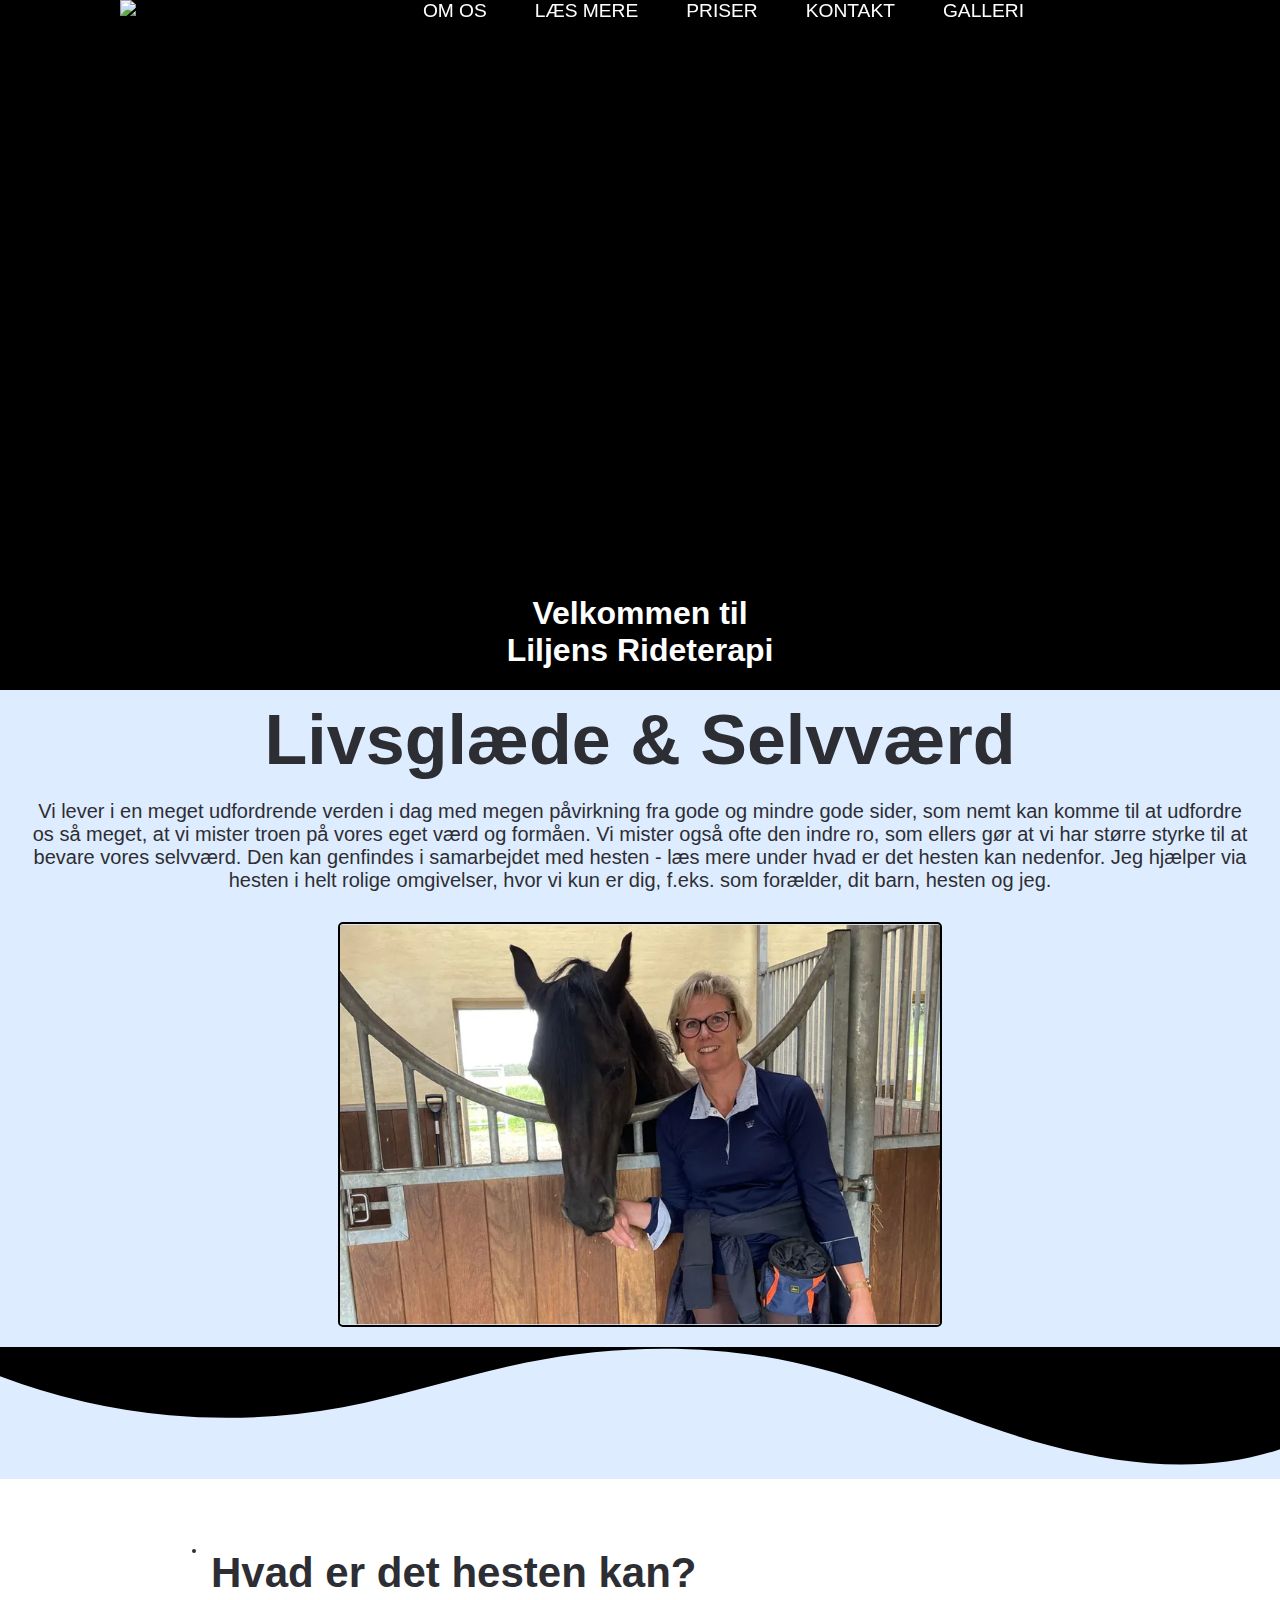
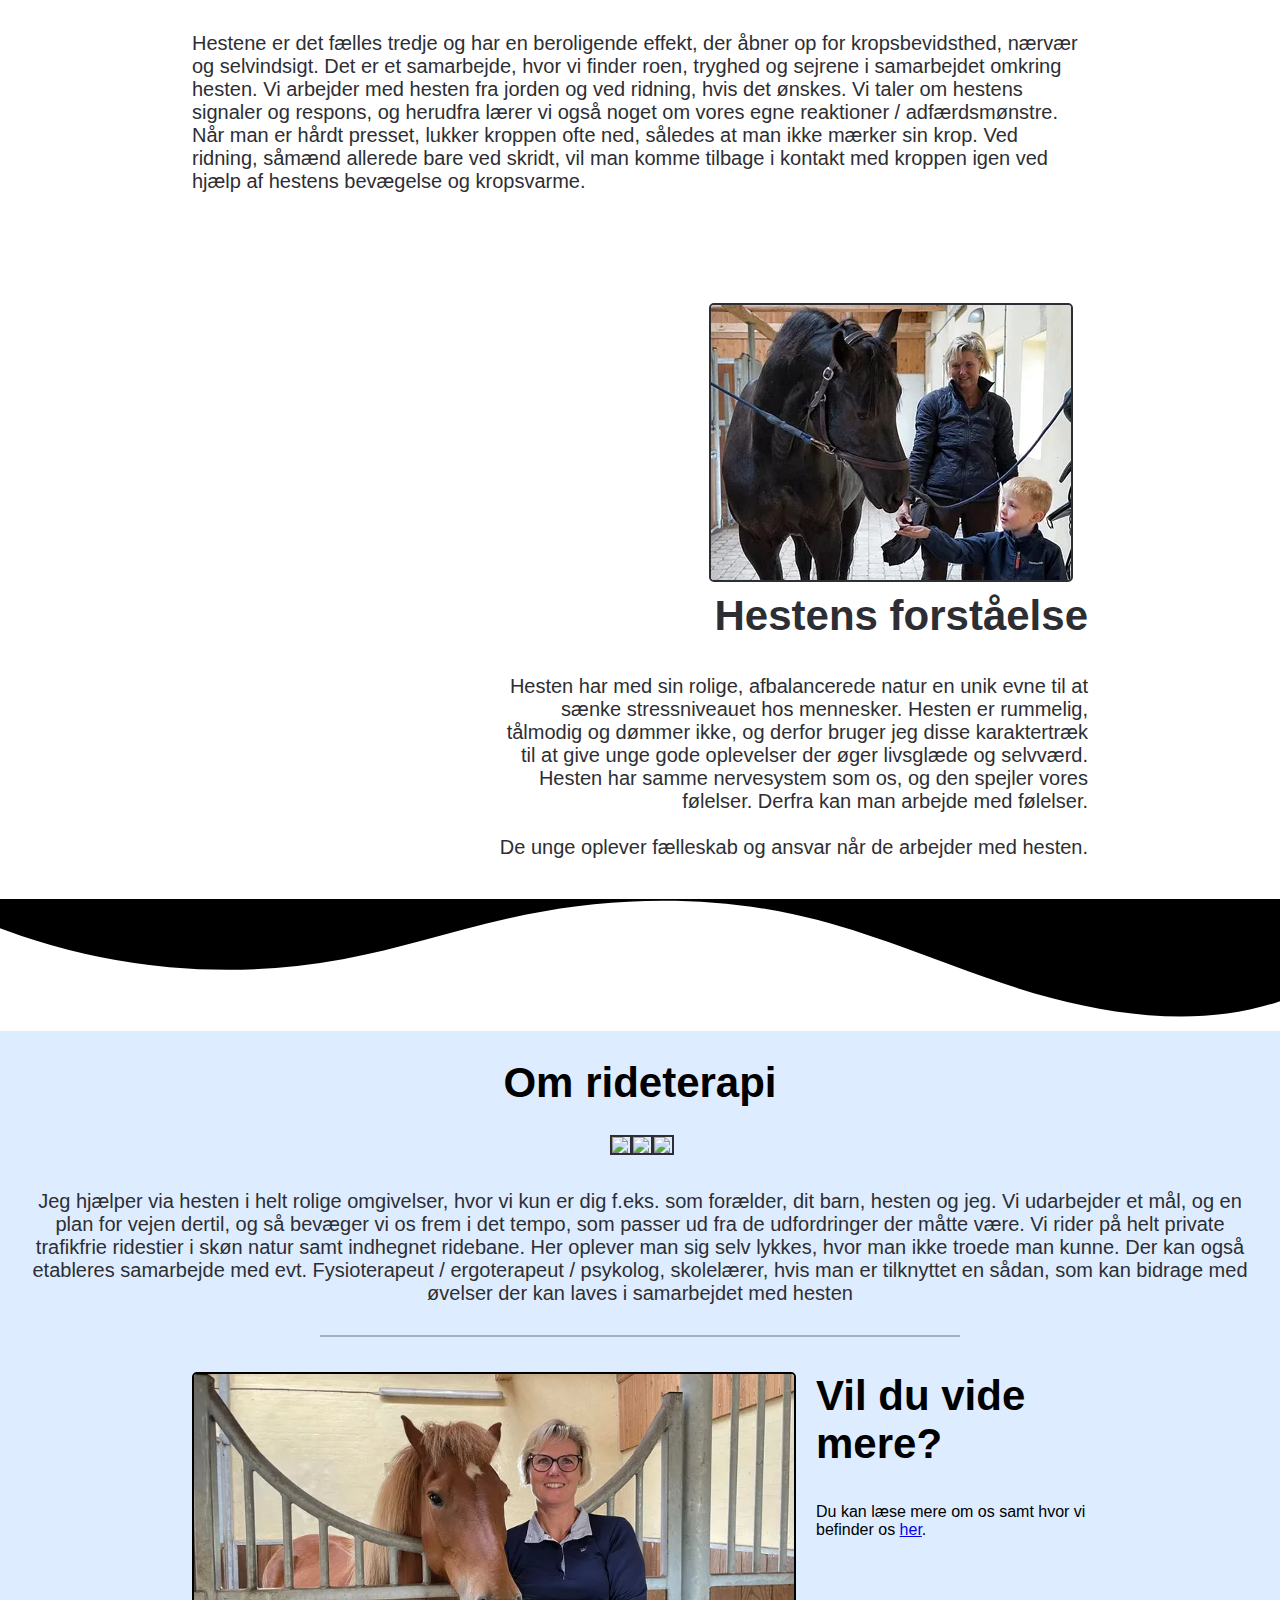
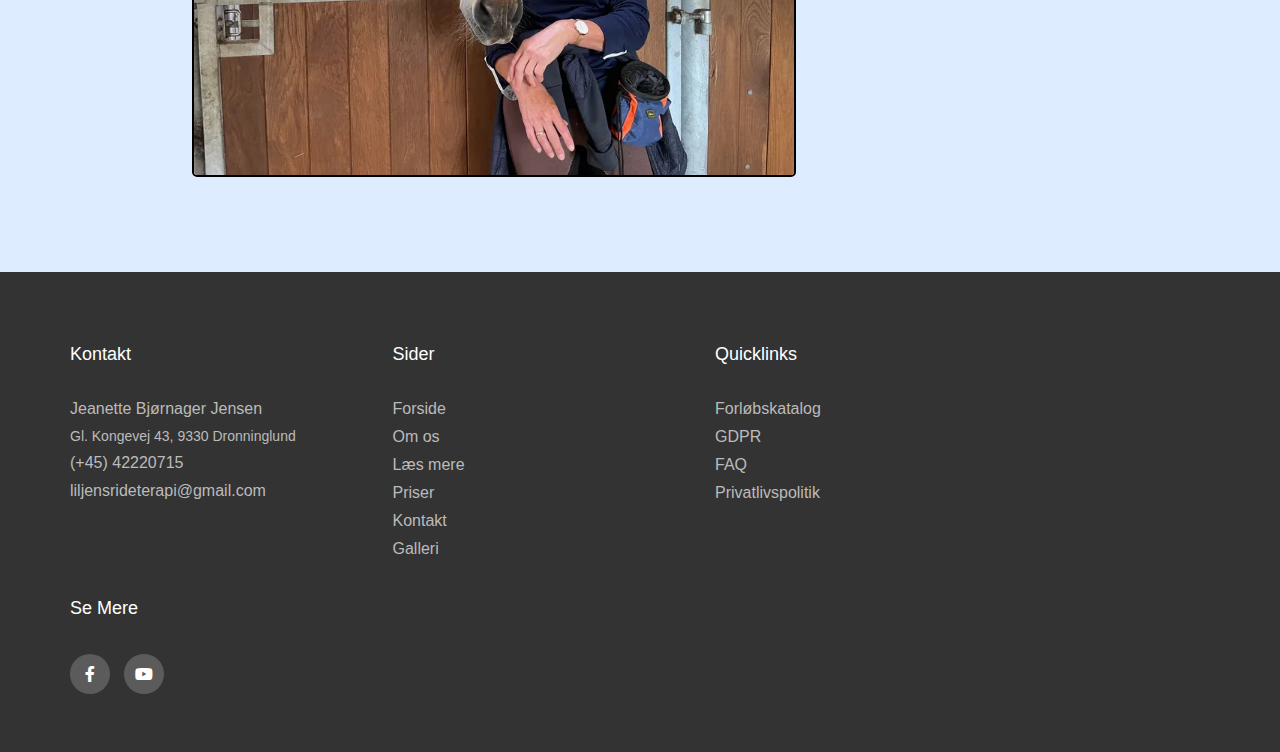
==== commit 3bde2a3c: "fix typo" ====
--- a/index.html
+++ b/index.html
@@ -8,6 +8,7 @@
     <link rel="stylesheet" href="css/header.css">
     <link rel="stylesheet" href="css/footer.css">
     <link rel="stylesheet" href="css/pages/index.css">
+	<link rel="icon" href="images/logo.webp">
 
     <!-- Import font for fa-icons in the footer -->
     <link rel="stylesheet" type="text/css" href="https://cdnjs.cloudflare.com/ajax/libs/font-awesome/5.15.1/css/all.min.css">
@@ -37,7 +38,7 @@
         <div class="vidbox">
             <h1>Velkommen til<br>Liljens Rideterapi</h1>
             <video class="video-bg" autoplay muted loop playsinline>
-                <source src="videos/index.webm" type="video/mp4">
+                <source src="videos/index.mp4" type="video/mp4">
             </video>
         </div>
 
@@ -45,7 +46,7 @@
             <div class="content">
                 <h1>Livsglæde & Selvværd</h1>
                 <p>
-                    Vi lever i en meget udfordrende verden idag med megen påvirkning fra gode og mindre gode sider,
+                    Vi lever i en meget udfordrende verden i dag med megen påvirkning fra gode og mindre gode sider,
                     som nemt kan komme til at udfordre os så meget, at vi mister troen på vores eget værd og formåen.
                     Vi mister også ofte den indre ro, som ellers gør at vi har større styrke til at bevare vores selvværd.
                     Den kan genfindes i samarbejdet med hesten - læs mere under hvad er det hesten kan nedenfor.
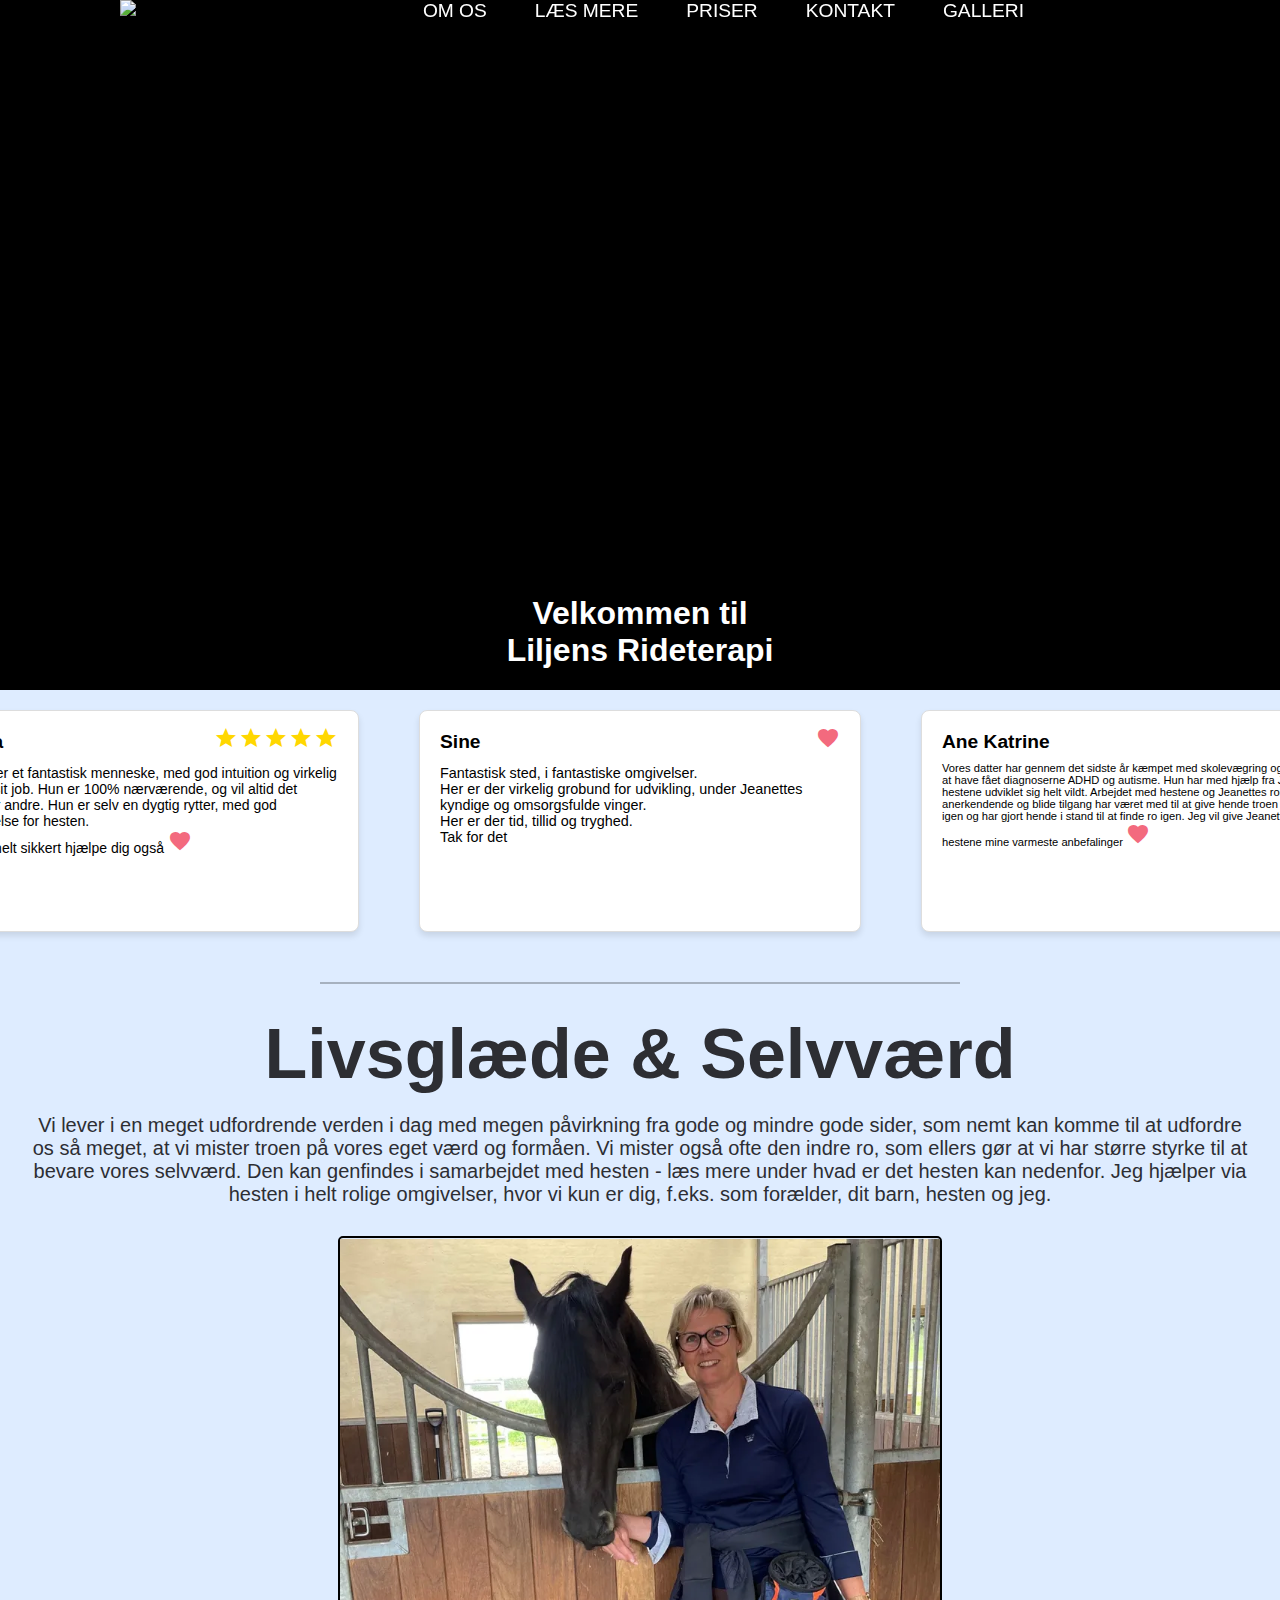
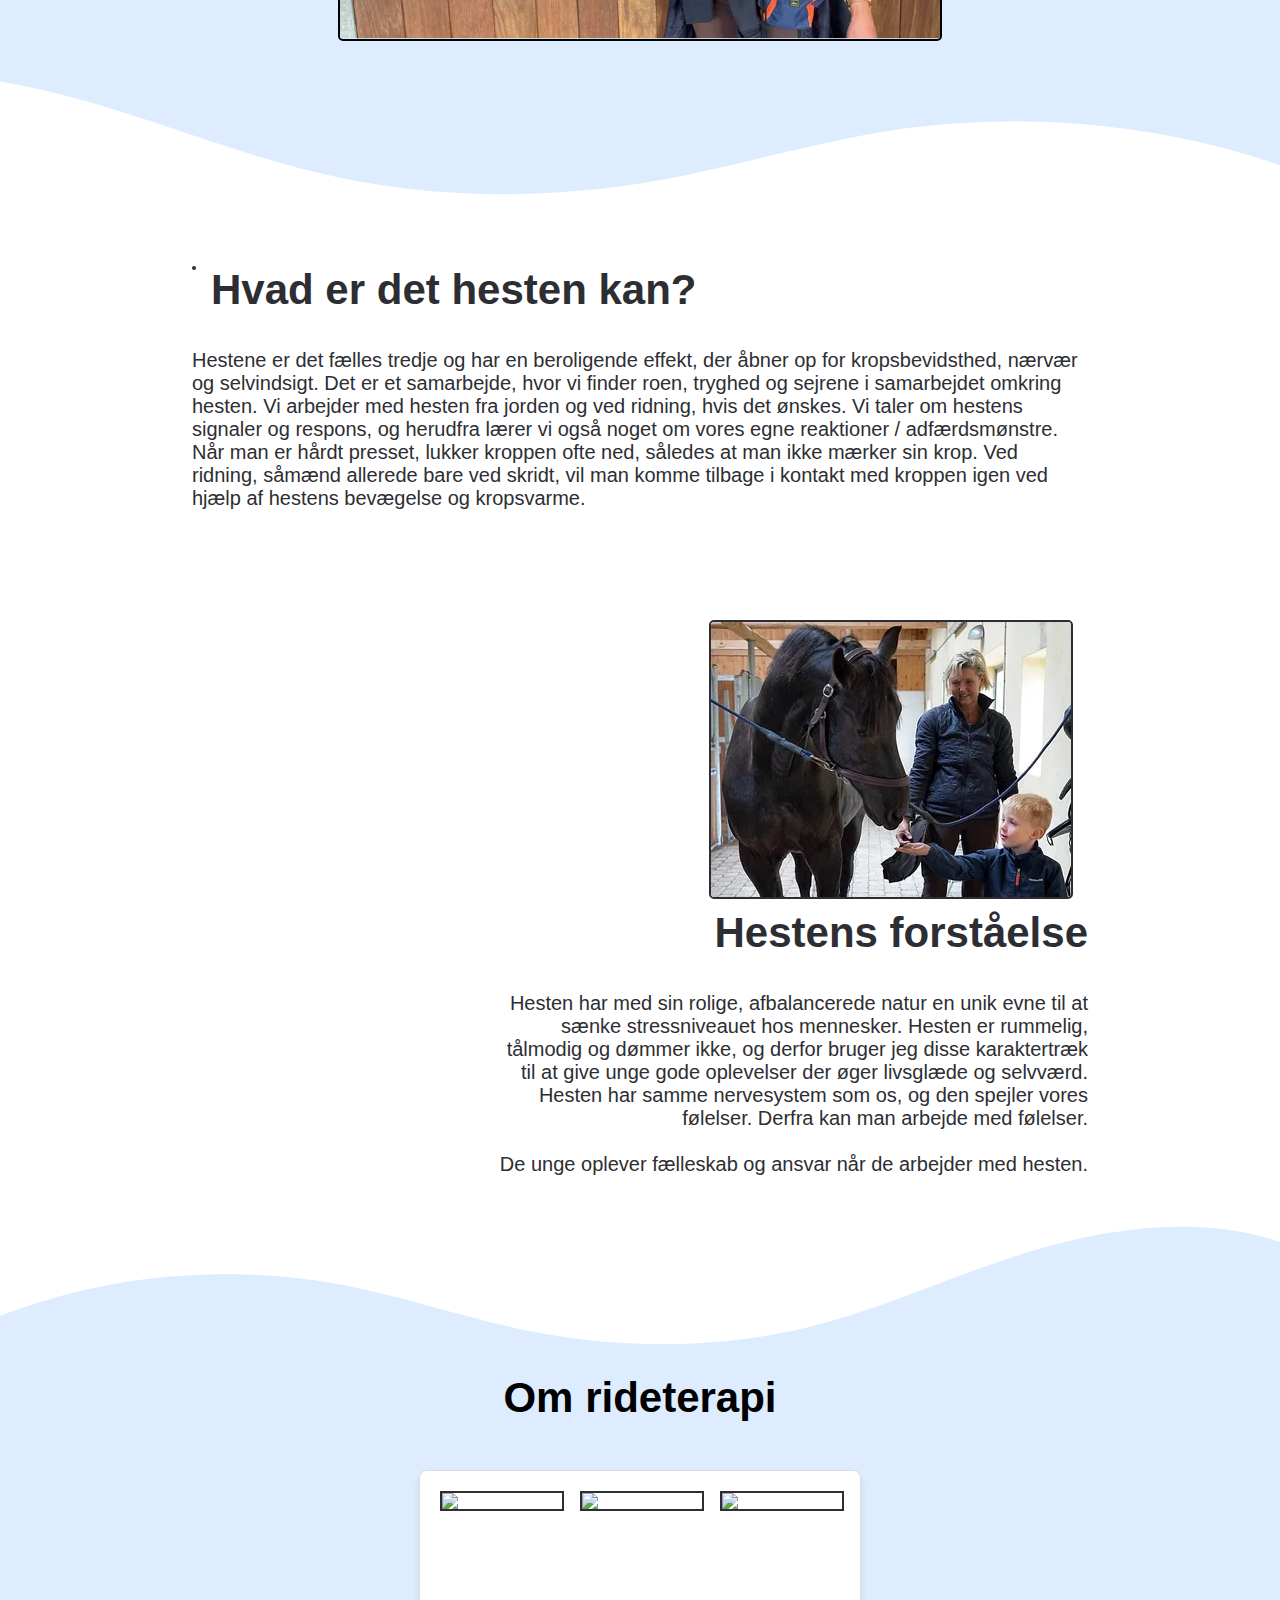
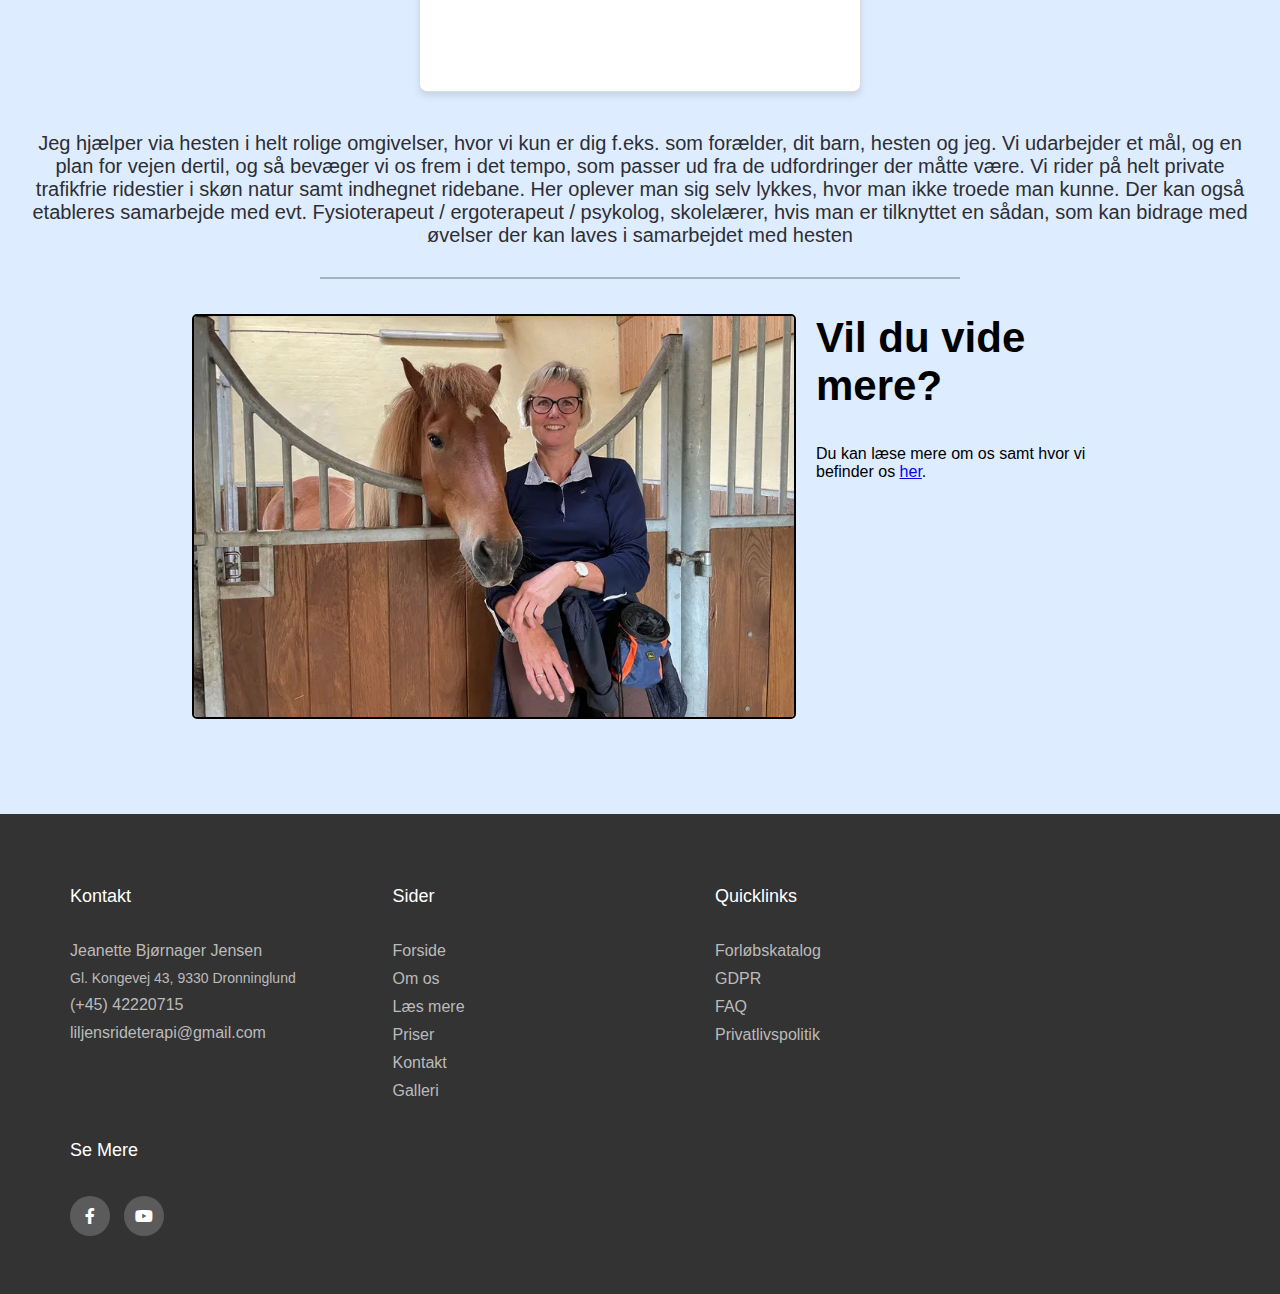
==== commit 7ddf9834: "highlighted reviews" ====
--- a/index.html
+++ b/index.html
@@ -12,6 +12,8 @@
 
     <!-- Import font for fa-icons in the footer -->
     <link rel="stylesheet" type="text/css" href="https://cdnjs.cloudflare.com/ajax/libs/font-awesome/5.15.1/css/all.min.css">
+    <!-- Google material icons -->
+    <link href="https://fonts.googleapis.com/icon?family=Material+Icons" rel="stylesheet">
 </head>
     <body>
         <!-- This is the navbar, should always be 1:1 with other pages. -->
@@ -42,8 +44,53 @@
             </video>
         </div>
 
+        <!-- A little hackish -->
+        <div class="container">
+            <a href="https://g.co/kgs/REGqT9f" class="clickable-box" target="_blank">
+            <div class="box">
+                <h1>Sandra</h1>
+                <div class="review-stars">
+                    <span class="material-icons">star</span>
+                    <span class="material-icons">star</span>
+                    <span class="material-icons">star</span>
+                    <span class="material-icons">star</span>
+                    <span class="material-icons">star</span>
+                </div>
+                <p style="font-size: 0.877rem">Jeanette er et fantastisk menneske, med god intuition og virkelig dygtig til sit job. Hun er 100% nærværende, og vil altid det bedste for andre. Hun er selv en dygtig rytter, med god fornemmelse for hesten.<br>
+                Hun kan helt sikkert hjælpe dig også <span class="material-icons" style="color:#f36a7e">favorite</span>
+                </p>
+            </div>
+            </a>
+
+            <a href="https://www.facebook.com/profile.php?id=100095367817669&sk=reviews" class="clickable-box" target="_blank">
+            <div class="box">
+                <h1>Sine</h1>
+                <div class="review-recommendation">
+                    <span class="material-icons">favorite</span>
+                </div>
+                <p style="font-size: 0.9rem">Fantastisk sted, i fantastiske omgivelser.<br>
+                Her er der virkelig grobund for udvikling, under Jeanettes kyndige og omsorgsfulde vinger.<br>
+                Her er der tid, tillid og tryghed.<br>
+                Tak for det
+                </p>
+            </div>
+            </a>
+            <a href="https://www.facebook.com/profile.php?id=100095367817669&sk=reviews" class="clickable-box" target="_blank">
+            <div class="box">
+                <h1>Ane Katrine</h1>
+                <div class="review-recommendation">
+                    <span class="material-icons">favorite</span>
+                </div>
+                <p style="font-size: 0.7rem">
+                Vores datter har gennem det sidste år kæmpet med skolevægring og at finde ro i at have fået diagnoserne ADHD og autisme. Hun har med hjælp fra Jeanette og hestene udviklet sig helt vildt. Arbejdet med hestene og Jeanettes rolige, anerkendende og blide tilgang har været med til at give hende troen på sig selv igen og har gjort hende i stand til at finde ro igen. Jeg vil give Jeanette og hestene mine varmeste anbefalinger <span class="material-icons" style="color:#f36a7e">favorite</span>
+                </p>
+            </div>
+            </a>
+        </div>
+
         <div class="introduction">
             <div class="content">
+                <div class="ruler"><span></span></div>
                 <h1>Livsglæde & Selvværd</h1>
                 <p>
                     Vi lever i en meget udfordrende verden i dag med megen påvirkning fra gode og mindre gode sider,
--- a/css/style.css
+++ b/css/style.css
@@ -1,6 +1,7 @@
 :root {
     --vidbox-color: rgba(0, 0, 0, 0);
     --bg-blue: rgb(222, 236, 255);
+    --bg-blue-bright: rgb(244, 258, 277);
     --bg-white: white;
     --text-color: #2d2e33;
     --wave-color-light: white;
@@ -17,3 +18,64 @@
     --blog-title-color: #272727;
 }
 
+/* SVG wave shape styles */
+
+.top-wave-index {
+    bottom: 0;
+    left: 0;
+    width: 100%;
+    overflow: hidden;
+    line-height: 0;
+    transform: rotate(180deg);
+}
+
+.top-wave-index svg {
+    position: relative;
+    display: block;
+    width: calc(117% + 1.3px);
+    height: 135px;
+}
+
+.top-wave-index .shape-fill {
+    fill: white;
+}
+
+.top-wave {
+    bottom: 0;
+    left: 0;
+    width: 100%;
+    overflow: hidden;
+    line-height: 0;
+}
+
+.top-wave svg {
+    position: relative;
+    display: block;
+    width: calc(117% + 1.3px);
+    height: 135px;
+}
+
+.top-wave .shape-fill {
+    fill: var(--bg-blue);
+}
+
+.bottom-wave {
+    bottom: 0;
+    left: 0;
+    width: 100%;
+    overflow: hidden;
+    line-height: 0;
+    transform: rotate(180deg);
+}
+
+.bottom-wave svg {
+    position: relative;
+    display: block;
+    width: calc(100% + 1.3px);
+    height: 130px;
+    transform: rotateY(180deg);
+}
+
+.bottom-wave .shape-fill {
+    fill: var(--wave-color-blue);
+}
--- a/css/pages/index.css
+++ b/css/pages/index.css
@@ -110,6 +110,27 @@
     margin-bottom: 0;
 }
 
+.review-box-roll {
+    margin-top: 30px;
+    text-align: center;
+}
+
+.review-box {
+    display: inline-block;
+    width: 400px;
+    height: 240px;
+    margin-left: 20px;
+    margin-right: 20px;
+    padding: 60px 11px;
+    background-color:var(--price-box-color);
+}
+.review-box h1{
+    font-size: 1.2rem;
+}
+.review-box p {
+    font-size: 1.2rem;
+}
+
 /* Two images */
 .midpage {
     background-color: var(--bg-white);
@@ -244,6 +265,59 @@
     padding-bottom: 75px;
 }
 
+.container {
+    display: flex;
+    flex-direction: column;
+    gap: 0px;
+    justify-content: center;
+    align-items: center;
+    background-color: var(--bg-blue);
+}
+
+.box {
+    width: 400px;
+    height: 180px;
+    padding: 20px;
+    margin-top: 20px;
+    margin-bottom: 20px;
+    background-color: var(--bg-white);
+    border: 1px solid #ddd;
+    border-radius: 8px;
+    box-shadow: 0 4px 6px rgba(0, 0, 0, 0.1);
+    justify-content: space-between;
+    text-align: left;
+}
+.box h1 {
+    margin-top: 0;
+    font-size: 1.2rem;
+    text-align: left;
+}
+.review-stars {
+    font-size: 0.2rem;
+    font-style: bold;
+    text-align: right;
+    margin-top: -40px;
+    color: gold;
+}
+.review-recommendation {
+    font-size: 0.2rem;
+    font-style: bold;
+    text-align: right;
+    margin-top: -40px;
+    color: #f36a7e;
+}
+
+.clickable-box {
+    display: block;
+    text-decoration: none;
+    color: inherit;
+}
+.clickable-box:hover .box {
+    transform: translateY(-2px);
+    bow-shadow: 0 6px 8px rgba(0,0,0,0.15);
+    transition: transform 0.2s, box-shadow 0.2s;
+}
+
 /* Handle design on larger screens. */
 @media screen and (min-width: 1200px) {
     .vidbox {
@@ -287,4 +361,11 @@
     .learn-more-img {
         max-width: 600px;
     }
-}+
+    .container {
+        flex-direction: row;
+        gap: 60px;
+    }
+
+
+}
